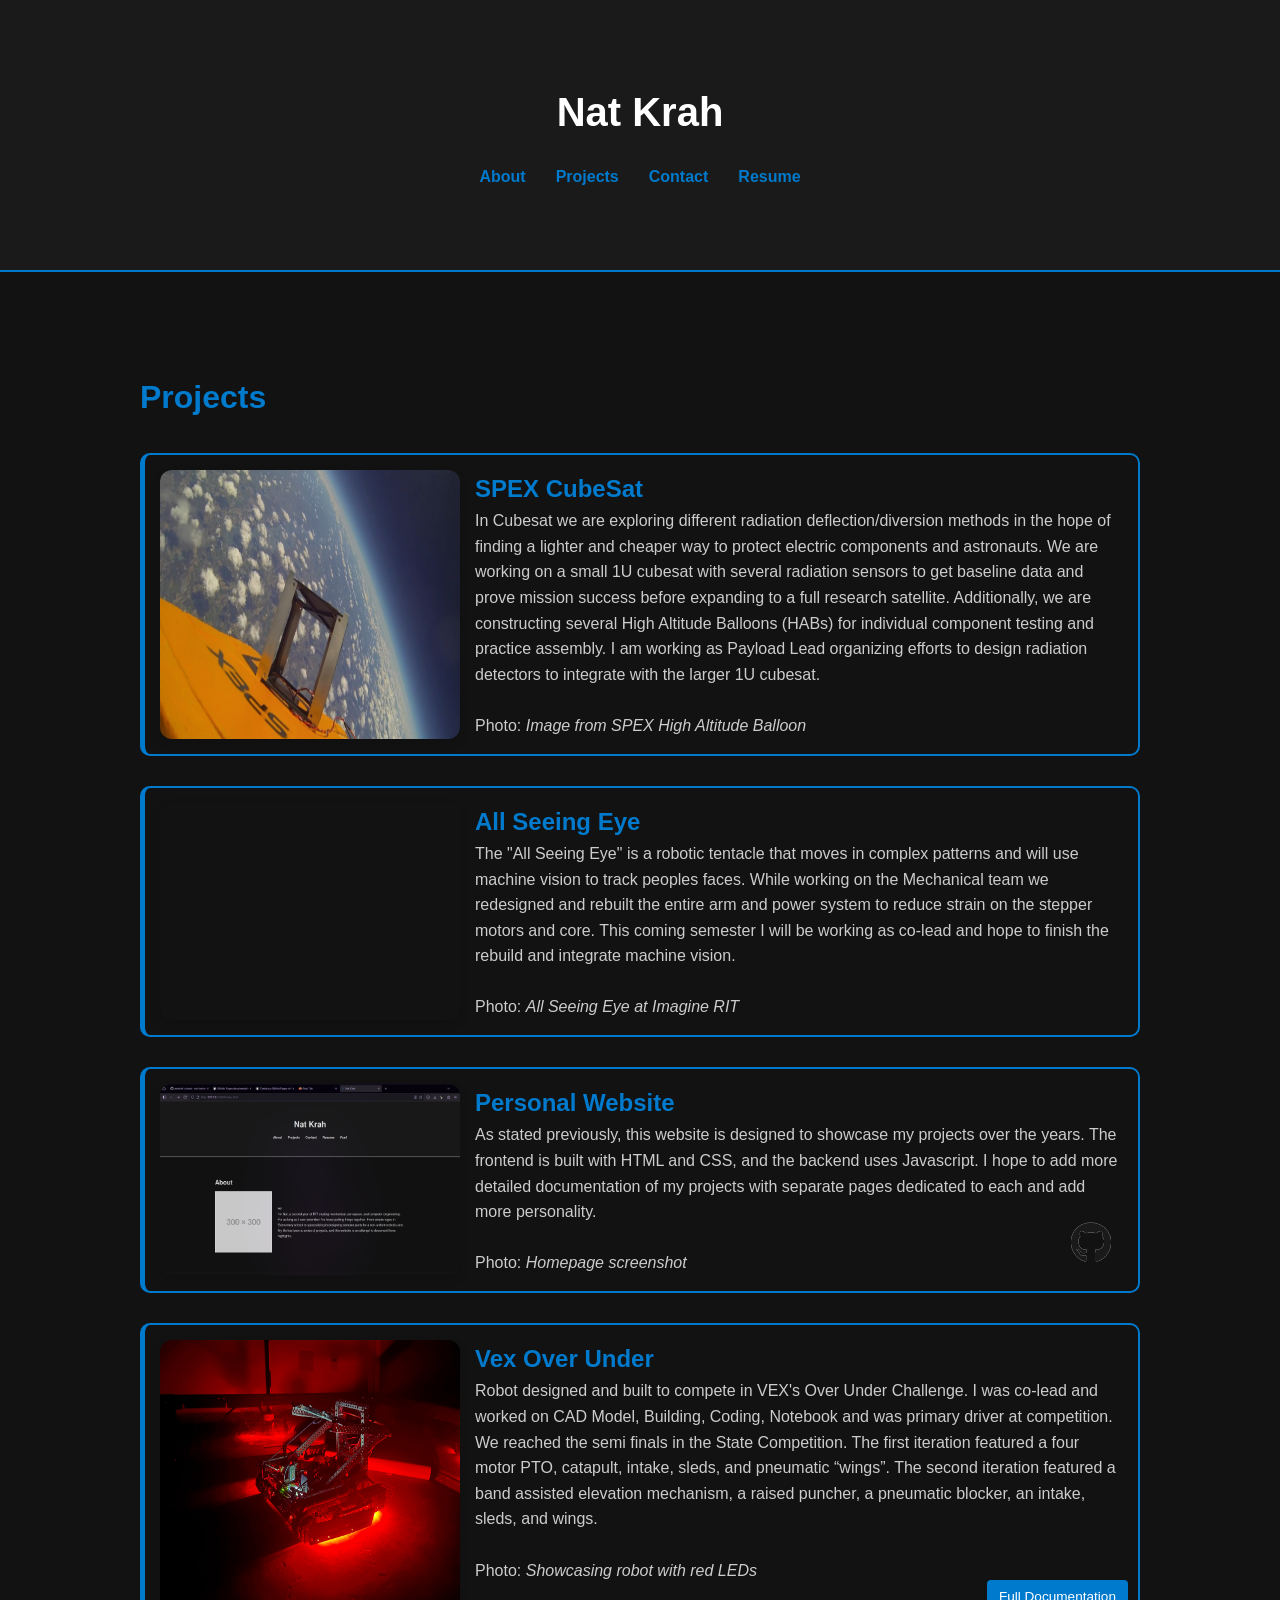
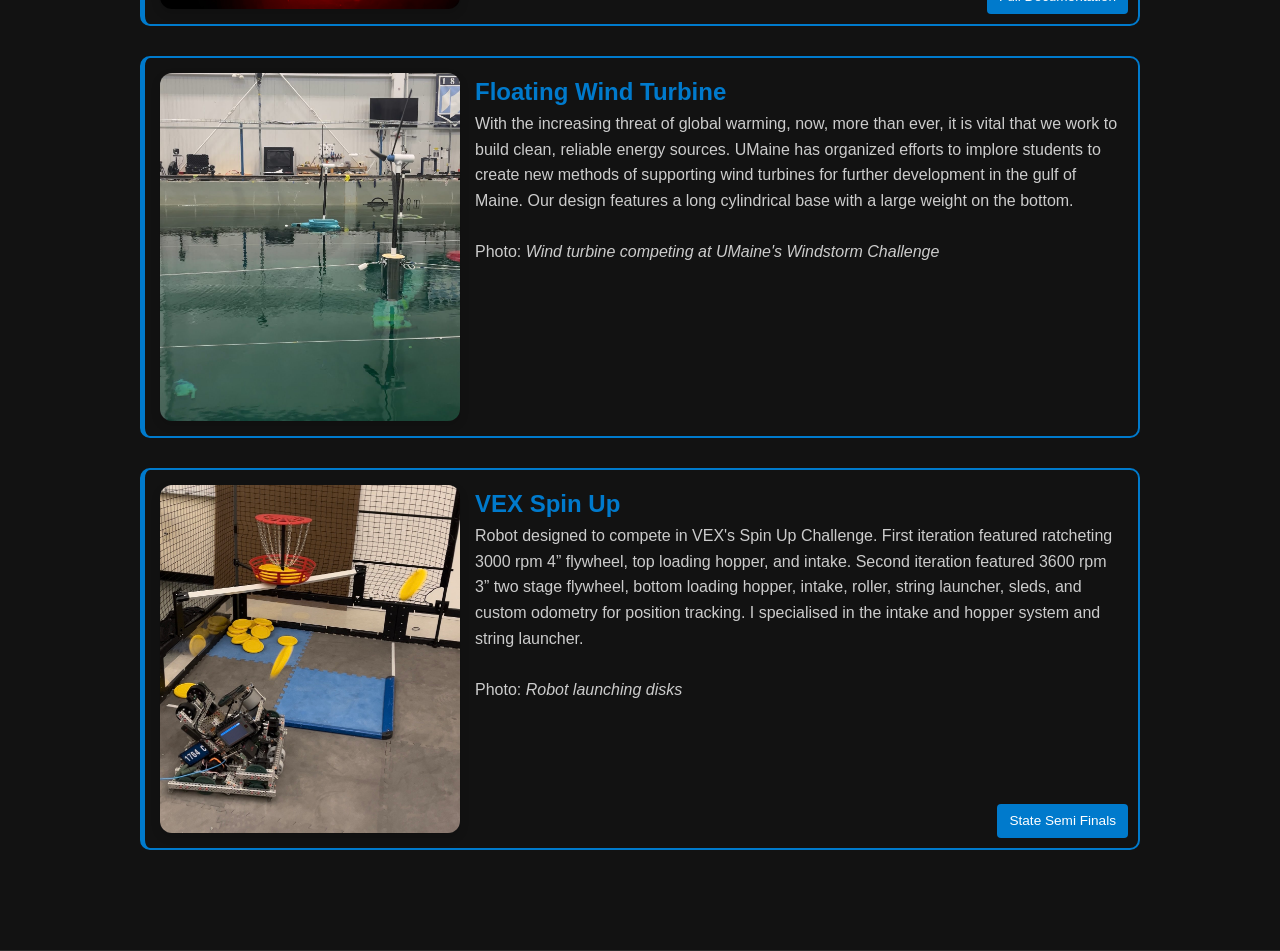
==== sub-pages/project-list.html @ 3a017de0 "Mini projects populated + more javascript + bug fix" ====
<!DOCTYPE html>
<html lang="en">
<head>
    <!-- Set font type and viewpoint-->
    <meta charset="UTF-8">
    <meta name="viewport" content="width=device-width, initial-scale=1.0">
    
    <!-- keywords used when searching for website-->
    <meta name="keywords" content="personal website">

    <!-- Description of website (when searched for on search engine)-->
    <meta name="description" content="Nat Krah personal website">

    <!--Author of code-->
    <meta name="--Author" content="Nat Krah">

    <!-- Title of the website-->
    <title>Nat Krah | Project List</title>

    <!--Add an cool icon-->
    <link rel="icon" href="../img/faveicon.png" type="image/x.icon">

    <!--Linking the css and js file-->
    <link rel="stylesheet" href="../styles/styles.css">
    <script defer src="../js/script.js"></script>

    <!--Load the current theme-->
    <script>
      (function() {
        const savedMode = localStorage.getItem('mode') || 'dark';
        const savedColor = localStorage.getItem('primaryColor') || '#007acc';
        document.documentElement.setAttribute('data-theme', savedMode);
        document.documentElement.style.setProperty('--primary-color', savedColor);
      })();
    </script>

</head>
<body>
  <!--Header with nav bar-->
  <header>
    <div class="container">
      <h1><a class="homeBtn" href="../index.html">Nat Krah</a></h1>
      <nav>
        <ul>
          <li><a href="../index.html#about">About</a></li>
          <li><a href="../index.html#projects">Projects</a></li>
          <li><a href="../index.html#contact">Contact</a></li>
          <li><a href="/assets/resume.pdf" target="_blank">Resume</a></li>
        </ul>
      </nav>
    </div>
  </header>



  <!--Project Section-->
  <section id="projects-list" class="section">
    <div class="container">
      <h2>Projects</h2>

      <!--Cubsat-->
      <div id="cubesat" class="item">
        <img src="../img/projects/cubesat/spex-hab-space.png" alt="" class="item-image enlargeable slideshow">
        <div class="item-content">
          <h3>SPEX CubeSat</h3>
          <p>
              In Cubesat we are exploring different radiation deflection/diversion methods in the hope of finding a lighter and cheaper way to protect electric components and astronauts. 
              We are working on a small 1U cubesat with several radiation sensors to get baseline data and prove mission success before expanding to a full research satellite. 
              Additionally, we are constructing several High Altitude Balloons (HABs) for individual component testing and practice assembly. 
              I am working as Payload Lead organizing efforts to design radiation detectors to integrate with the larger 1U cubesat. 
              <br><br>
              Photo: <i class="caption">Image from SPEX High Altitude Balloon</i>
            </p>
        </div>
      </div>

      <!--All Seeing Eye-->
      <div id="all-seeing-eye" class="item">
        <img src="https://placehold.co/600x400" alt="" class="item-image enlargeable slideshow">
        <div class="item-content">
          <h3>All Seeing Eye</h3>
          <p>
              The "All Seeing Eye" is a robotic tentacle that moves in complex patterns and will use machine vision to track peoples faces. 
              While working on the Mechanical team we redesigned and rebuilt the entire arm and power system to reduce strain on the stepper motors and core. 
              This coming semester I will be working as co-lead and hope to finish the rebuild and integrate machine vision.
              <br><br>
              Photo: <i class="caption">All Seeing Eye at Imagine RIT</i>
            </p>
        </div>
      </div>

      <!--Website-->
      <div id="website" class="item">
        <img src="../img/projects/website-images/homepage.png" alt="" class="item-image enlargeable slideshow">
        <div class="item-content">
          <h3>Personal Website</h3>
          <p>
              As stated previously, this website is designed to showcase my projects over the years. 
              The frontend is built with HTML and CSS, and the backend uses Javascript. 
              I hope to add more detailed documentation of my projects with separate pages dedicated to each and add more personality.
              <br><br>
              Photo: <i class="caption">Homepage screenshot</i>
            </p>
            <a href="https://github.com/nat-krah/website" class="light project-link" target="_blank"><img src="../img/light-github.png" alt="Github"  width="40"></a>
            <a href="https://github.com/nat-krah/website" class="dark project-link" target="_blank"><img src="../img/dark-github.png" alt="Github" width="40"></a>

        </div>
      </div>

      <!--VEX Over Under-->
      <div id="vex-over-under" class="item">
        <img src="../img/projects/vex-over-under/red-leds.jpg" alt="" class="item-image enlargeable slideshow">
        <div class="item-content">
          <h3>Vex Over Under</h3>
          <p>
              Robot designed and built to compete in VEX&#39;s Over Under Challenge. 
              I was co-lead and worked on CAD Model, Building, Coding, Notebook and was primary driver at competition. 
              We reached the semi finals in the State Competition. 
              The first iteration featured a four motor PTO, catapult, intake, sleds, and pneumatic “wings”. 
              The second iteration featured a band assisted elevation mechanism, a raised puncher, a pneumatic blocker, an intake, sleds, and wings. 
              <br><br>
              Photo: <i class="caption">Showcasing robot with red LEDs</i>
              <br> <br>
            </p>
            <a class="project-link-text" href="https://docs.google.com/presentation/d/1QLLU6wRsXruq7wP_DeBp-vIeSC1auTgN/edit?usp=sharing&ouid=118344373854695580405&rtpof=true&sd=true" target="_blank">Full Documentation</a>
        </div>
      </div>

      <!--Floating turbine-->
      <div id="floating-turbine" class="item">
        <img src="../img/projects/wind-turbine/windstorm.jpg" alt="" class="item-image enlargeable slideshow">
        <div class="item-content">
          <h3>Floating Wind Turbine</h3>
            <p>
              With the increasing threat of global warming, now, more than ever, it is vital that we work to build clean, reliable energy sources. 
              UMaine has organized efforts to implore students to create new methods of supporting wind turbines for further development in the gulf of Maine. 
              Our design features a long cylindrical base with a large weight on the bottom.
              <br><br>
              Photo: <i class="caption">Wind turbine competing at UMaine&#39;s Windstorm Challenge</i>
              <br>
            </p>
        </div>
      </div>

      <!--VEX Spin Up-->
      <div id="vex-spin-up" class="item">
        <img src="../img/projects/vex-spin-up/disk.jpeg" alt="" class="item-image enlargeable slideshow">
        <div class="item-content">
          <h3>VEX Spin Up</h3>
            <p>
              Robot designed to compete in VEX&#39;s Spin Up Challenge. First iteration featured ratcheting 3000 rpm 4” flywheel, top loading hopper, and intake. 
              Second iteration featured 3600 rpm 3” two stage flywheel, bottom loading hopper, intake, roller, string launcher, sleds, and custom odometry for position tracking. 
              I specialised in the intake and hopper system and string launcher. 
              <br>
              <br>
              Photo: <i class="caption">Robot launching disks</i>
              <br><br>
            </p>
            <a href="https://youtu.be/c4fuzXSkvr8?t=29171" class="project-link-text" target="_blank">State Semi Finals</a>
        </div>
      </div>
    </div>
  </section>

  <!--Background for when images are enlarged-->
  <div id="imageOverlay">
    <img id="overlayImage" src="" alt="Enlarged view">
  </div>
    
</body>
</html>
---- styles/styles.css ----
/* CSS Reset */
* {
  margin: 0;
  padding: 0;
  box-sizing: border-box;
}

/* Base colors with CSS variables for easy theming*/
:root {
  --primary-color: #007acc;
  --background-color: #121212;
  --text-color: #ffffff;
  --sub-text-coolor: #cccccc;
  --section-border-color: #2a2a2a;
  --header-bg: #1a1a1a;
  --footer-color: #888888;
}

[data-theme="light"] {
  --primary-color: #007acc;
  --background-color: #f9f9f9;
  --text-color: #121212;
  --sub-text-coolor: #121212;
  --section-border-color: #dcdcdc;
  --header-bg: #e0e0e0;
  --footer-color: #555555;
}


/********************************************************************************\
*                                                                                *
*                          Applied to multiple section                           *
*                                                                                *
\********************************************************************************/

body {
  font-family: 'Segoe UI', sans-serif;
  background-color: var(--background-color);
  color: var(--text-color);
  line-height: 1.6;
}

.section {
  padding: 60px 0;
  border-bottom: 1px solid var(--section-border-color);
  opacity: 0;
  transform: translateY(20px);
  animation: fadeUp 0.8s ease-out forwards;
}

.section:nth-child(2) { animation-delay: 0.2s; }
.section:nth-child(3) { animation-delay: 0.4s; }
.section:nth-child(4) { animation-delay: 0.6s; }

@keyframes fadeUp {
  to {
    opacity: 1;
    transform: translateY(0);
  }
}

h2 {
  color: var(--primary-color);
  margin-bottom: 20px;
  font-size: 2em;
}

a{
  color: var(--sub-text-coolor);
  text-decoration: none;
}

.nowrap{
  white-space: nowrap;
}

/********************************************************************************\
*                                                                                *
*                               Header section                                   *
*                                                                                *
\********************************************************************************/

/* Header section */
.container {
  width: 90%;
  max-width: 1000px;
  margin: 0 auto;
  padding: 40px 0;
}

header {
  background-color: var(--header-bg);
  padding: 40px 0;
  text-align: center;
  border-bottom: 2px solid var(--primary-color);
}

header h1 {
  font-size: 2.5em;
  margin-bottom: 10px;
  color: var(--text-color);
}

/*Nav Bar*/
nav ul {
  list-style: none;
  display: flex;
  justify-content: center;
  margin-top: 20px;
}

nav ul li {
  margin: 0 15px;
  font-size: .75rem;
}

nav ul li a {
  color: var(--primary-color);
  text-decoration: none;
  font-weight: bold;
  position: relative;
}

nav ul li a:hover {
  color: var(--text-color);
}

nav ul li a::after {
  content: "";
  position: absolute;
  left: 0;
  bottom: -4px;
  width: 0;
  height: 2px;
  background: var(--primary-color);
  transition: width 0.3s ease;
}

nav ul li a:hover::after {
  width: 100%;
}

#toggleFun {
  cursor: pointer;
}

/********************************************************************************\
*                                                                                *
*                                About Section                                   *
*                                                                                *
\********************************************************************************/


.about-content {
  display: flex;
  align-items: center;
  gap: 30px;
  flex-wrap: wrap;
}

#about-image {
  border: 2px solid var(--primary-color);
  flex: 1 1 250px;
  max-width: 300px;
  min-width: 200px;
}

.about-text {
  flex: 2 1 300px; 
  font-size: 1.05em;
  line-height: 1.6;
}


/********************************************************************************\
*                                                                                *
*                               Project Section                                  *
*                                                                                *
\********************************************************************************/

/* Horizontal scroll wrapper */
.projects-scroll {
  display: flex;
  overflow-x: auto;
  gap: 20px;
  padding-bottom: 20px;
  scroll-snap-type: x mandatory;
}

.projects-scroll::-webkit-scrollbar {
  height: 8px;
}

.projects-scroll::-webkit-scrollbar-thumb {
  background-color: var(--primary-color);
  border-radius: 4px;
}

/* Project cards */
.project {
  flex: 0 0 300px;
  background-color: var(--background-color);
  border: 1px solid var(--primary-color);
  border-radius: 8px;
  display: flex;
  flex-direction: column;
  scroll-snap-align: start;
  padding: 15px;
  position: relative;
  transition: transform 0.3s ease, box-shadow 0.3s ease;
}

.project-image{
  width: 100%;
  border-radius: 4px;
  transition: opacity 0.4s ease;
}
.project:hover .project-image {
  transform: scale(1.05);
}
.project h3 {
  margin-top: 10px;
  color: var(--text-color);
}
.project p {
  color: var(--sub-text-coolor);
  font-size: 0.9em;
  margin-bottom: 0px;
}
.project h3 a {
  color: var(--text-color);
  text-decoration: none;
}
.project h3 a:hover {
  text-decoration: underline;
  color: var(--primary-color);
}

.has-link p{
  margin-bottom: 50px;
}

.project-link {
  position: absolute;
  bottom: 15px;
  right: 15px;
  padding: 6px 12px;
  font-size: 0.85em;
  transition: background-color 0.3s;
}

.project-link-text{
  position: absolute;
  bottom: 15px;
  right: 15px;
  padding: 6px 12px;
  background-color: var(--primary-color);
  color: var(--text-color);
  text-decoration: none;
  font-size: .85rem;
  border-radius: 4px;
}

/* Buttons outside of project section */
.secondary-button {
  display: inline-block;
  padding: 0.5rem 1rem;
  background: none;
  border: 2px solid var(--primary-color);
  color: var(--primary-color);
  filter: brightness(90%);
  text-decoration: none;
  border-radius: 4px;

  position: relative;
  overflow: hidden;
}

.project-btn:hover, .secondary-button:hover {
  filter: brightness(75%);
}

.secondary-button::after {
  content: "";
  position: absolute;
  left: 50%;
  top: 50%;
  width: 0;
  height: 0;
  background: rgba(255, 255, 255, 0.2);
  border-radius: 50%;
  transform: translate(-50%, -50%);
  transition: width 0.4s ease, height 0.4s ease;
}

.secondary-button:hover::after {
  width: 300%;
  height: 300%;
}

/*Might or might not need, I forgor, should check later*/
.project-links{
  margin-top: 10px;
  display: flex;
  justify-content: space-between;
}

.projects-scroll {
  display: flex;
  overflow-x: auto;
  overflow-y: visible; /* allow hover effects to show outside */
  gap: 20px;
  padding-bottom: 20px;
  scroll-snap-type: x mandatory;
}

.slideshow {
  opacity: 1;
  transition: opacity 0.6s ease-in-out; /* fade speed */
}
.slideshow.fade-out {
  opacity: 0;
}


/********************************************************************************\
*                                                                                *
*                               Listing info                                     *
*                                                                                *
\********************************************************************************/

.item-list-post{
  display: flex;
}

.item {
  display: flex;
  flex-wrap: wrap;
  gap: 15px;
  padding:15px;

  margin-top: 30px;

  border: 2px solid var(--primary-color);
  border-left: 5px solid var(--primary-color);
  border-radius: 10px;

  position: relative;
}

.item-image {
  flex: 1 1 250px;
  max-width: 300px;
  border-radius: 12px;
  box-shadow: 0 4px 10px rgba(0,0,0,0.15);
}

.item-content {
  flex: 2 1 400px;
}

.item-content h3 {
  margin-top: 0;
  font-size: 1.5em;
  color: var(--primary-color);
}

.item-content p {
  line-height: 1.6;
  color: var(--sub-text-coolor);
}

.item-content .project-link-text{
  position: absolute;
  right: 10px;
  bottom: 10px;
}

@media (max-width: 768px) {
  #projects-list h2{
    text-align: center;
  }

  .container{
    width: 100%;
  }

  .item {
    flex-direction: column;
    align-items: center;
    text-align: center;

    position: initial;

    border: none; /*Reset boarder*/
    border-radius: 0;
    border-bottom: 1px solid var(--primary-color)    
  }

  /*Remove border on last item*/
  .item:last-child{
    border: none; 
  }

  .item-image {
    max-width: 100%;

  }

  .item-content{
    position: initial;
    justify-content: center;
    align-items: center;
    gap:20px;
  }

  .item-content .project-link-text{
    position: inherit;

  }
}


/********************************************************************************\
*                                                                                *
*                               Contact section                                  *
*                                                                                *
\********************************************************************************/

.social-links {
  margin-top: 40px;
  font-size: 1.1em;
  display: flex;
  align-items: center;
  justify-content: space-evenly;  
}

.social-links a {
  color: var(--primary-color);
  text-decoration: none;
  margin: 0 10px;
}

a.light:hover {
  filter: brightness(75%);
}

a.dark:hover {
  filter: brightness(5);
}

/*Hidden right now because I don't think I need it and it kinda clutters stuff up*/
footer {
  background-color: var(--header-bg);
  text-align: center;
  margin: 0;
  padding: 10px;
  color: var(--footer-color);
  font-size: 0.9em;
  display: none;
}

/********************************************************************************\
*                                                                                *
*                                Expand images                                   *
*                                                                                *
\********************************************************************************/

#imageOverlay {
  display: none; /* hidden by default */
  position: fixed;
  top: 0;
  left: 0;
  width: 100vw;
  height: 100vh;
  background: rgba(0, 0, 0, 0.85);
  display: flex;
  align-items: center;
  justify-content: center;
  z-index: 9999;
}

#imageOverlay img {
  max-width: 90%;
  max-height: 90%;
  border-radius: 10px;
  box-shadow: 0 0 20px rgba(0,0,0,0.8);
  cursor: zoom-out;
}



/********************************************************************************\
*                                                                                *
*                                 Fun! Popups                                    *
*                                                                                *
\********************************************************************************/

#snake-link {
  position: fixed;
  bottom: 1.5rem;
  right: -50px; /* start off screen */
  font-size: 1.5rem;
  animation: snakeWalk 12s linear infinite;
  width: 4rem;
  height:0px;
  z-index: 100;
}

#snake-hint{
  position: fixed;
  right: -75px;
  bottom: 2rem;
  font-size: medium;
  animation: snakeHint 12s linear infinite;
}

@keyframes snakeWalk {
  0% { right: -50px; transform: scaleX(1); }
  49% { right: calc(100% + 50px); transform: scaleX(1); }
  50% { right: calc(100% + 50px); transform: scaleX(-1); } /* flip direction */
  99% { right: -50px; transform: scaleX(-1); }
  100% { right: -50px; transform: scaleX(1); }
}


/********************************************************************************\
*                                                                                *
*                               Color Selector                                   *
*                                                                                *
\********************************************************************************/

.color-wrapper {
  position: sticky;
  display: flex;
  justify-content: flex-end;
  top: 10px;
  height: 0px;
  z-index: 100;
}

#colorBtn {
  background: none;
  border: none;
  color: var(--primary-color);
  cursor: pointer;
  color: rgba(255, 255, 255, 0);
}

#colorBtn:hover,
#colorBtn:focus {
  outline: none;
}

#color-selector-img{
  position: sticky;
  top: 10px;
  width: 50px;
  margin: 1rem;
  z-index: -1;
}

#colorBtn img {
  animation: dropIn 1s ease-out;
}

@keyframes dropIn {
  0% { transform: translateY(-100px); opacity: 0; }
  60% { transform: translateY(15px); opacity: 1; }
  80% { transform: translateY(-5px); }
  100% { transform: translateY(0); }
}

.color-dropdown {
  position: absolute;
  right: 0;
  top: 3.5rem;
  background: var(--header-bg);
  border: 1px solid var(--primary-color);
  border-radius: 6px;
  padding: 15px;
  width: 220px;
  box-shadow: 0 2px 8px rgba(0,0,0,0.7);
  z-index: 1000;
  font-size: 0.9rem;
  color: var(--sub-text-coolor);

  opacity: 0;
  transform: scale(0.95);
  transition: opacity 0.25s ease, transform 0.25s ease;
}

.color-dropdown[hidden] {
  display: block;
  opacity: 0;
  pointer-events: none;
}
#colorBtn[aria-expanded="true"] + .color-dropdown {
  opacity: 1;
  transform: scale(1);
}

/*Preset colors*/
.color-section {
  margin-bottom: 15px;
}

.preset-colors {
  display: flex;
  gap: 10px;
}

.color-preset {
  width: 26px;
  height: 26px;
  border-radius: 50%;
  border: 2px solid transparent;
  cursor: pointer;
  transition: border-color 0.3s;
}

.color-preset:hover,
.color-preset:focus {
  filter: brightness(75%);
  outline: none;
}

/*Input colors*/
input[type="color"] {
  width: 100%;
  height: 30px;
  border: none;
  cursor: pointer;
  background: none;
  padding: 0;
}

/*Toggle light and dark mode*/
.toggle-section {
  display: flex;
  align-items: center;
  justify-content: flex-start;
  
  gap: 15px;
}

/* Code for toggle switch*/
.switch {
  position: relative;
  display: inline-block;
  width: 2.5rem;
  height: 1.5rem;
}

/* Hide default HTML checkbox */
.switch input {
  opacity: 0;
  width: 0;
  height: 0;
}

/* The slider */
.slider {
  position: absolute;
  cursor: pointer;
  top: 0;
  left: 0;
  right: 0;
  bottom: 0;
  background-color: #ccc;
  -webkit-transition: .4s;
  transition: .4s;
}

.slider:before {
  position: absolute;
  content: "";
  height: calc(1.5rem - 4px);
  width: calc(1.5rem - 4px);
  left: 4px;
  bottom: 2px;
  background-color: white;
  -webkit-transition: .4s;
  transition: .4s;
}

input:checked + .slider {
  background-color: var(--primary-color);
}

input:focus + .slider {
  box-shadow: 0 0 1px var(--primary-color);
}

input:checked + .slider:before {
  -webkit-transform: translateX(calc(1.25rem - 8px));
  -ms-transform: translateX(calc(1.25rem - 8px));
  transform: translateX(calc(1.25rem - 8px));
}

/* Rounded sliders */
.slider.round {
  border-radius: calc(1.5rem + 4px);
}

.slider.round:before {
  border-radius: 50%;
} 

/********************************************************************************\
*                                                                                *
*                               Different pages                                  *
*                                                                                *
\********************************************************************************/

/*Home button*/
.homeBtn{
  color: var(--text-color);
  text-decoration: none;
  font-weight: bold;  
}

.homeBtn:hover{
  color: var(--primary-color);
}

/*snake.html*/
.snake-section{
    display: flex;
    justify-content: center;
    align-items: center;
    flex-direction: column;
    text-align: center;
    margin: 0 auto;
    height: 100vh;
}

#snakeGame {
    background-color: #111;
    border: 2px solid var(--primary-color);
    display: block;
    margin: 1rem auto;
    max-width: calc(100vw - 4px);
}

/*Shrink nav bar when screen is small*/
@media screen and (min-width: 450px){
 nav ul li{
  font-size: 1rem;
 }
}

/*For JS Testing*/


.fun-item{
  display: none;
}

#imageOverlay{
  display: none;
}
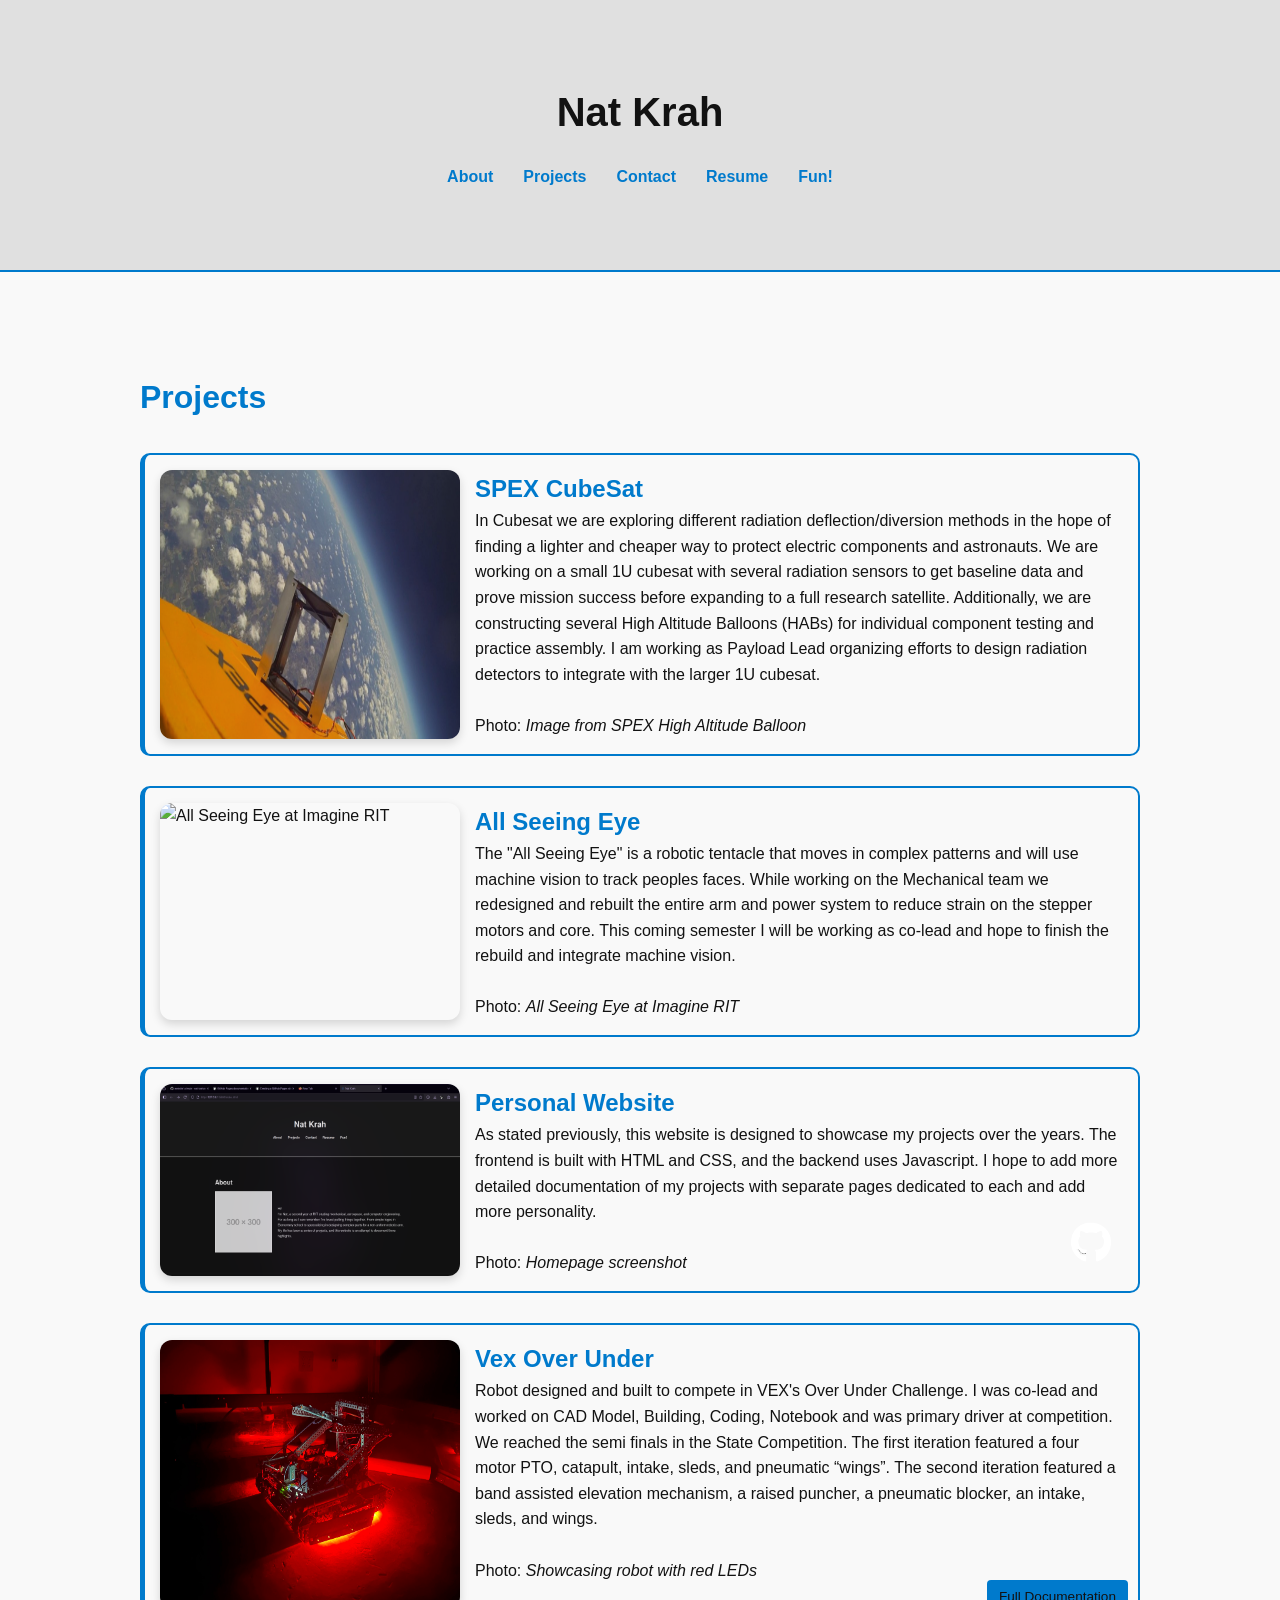
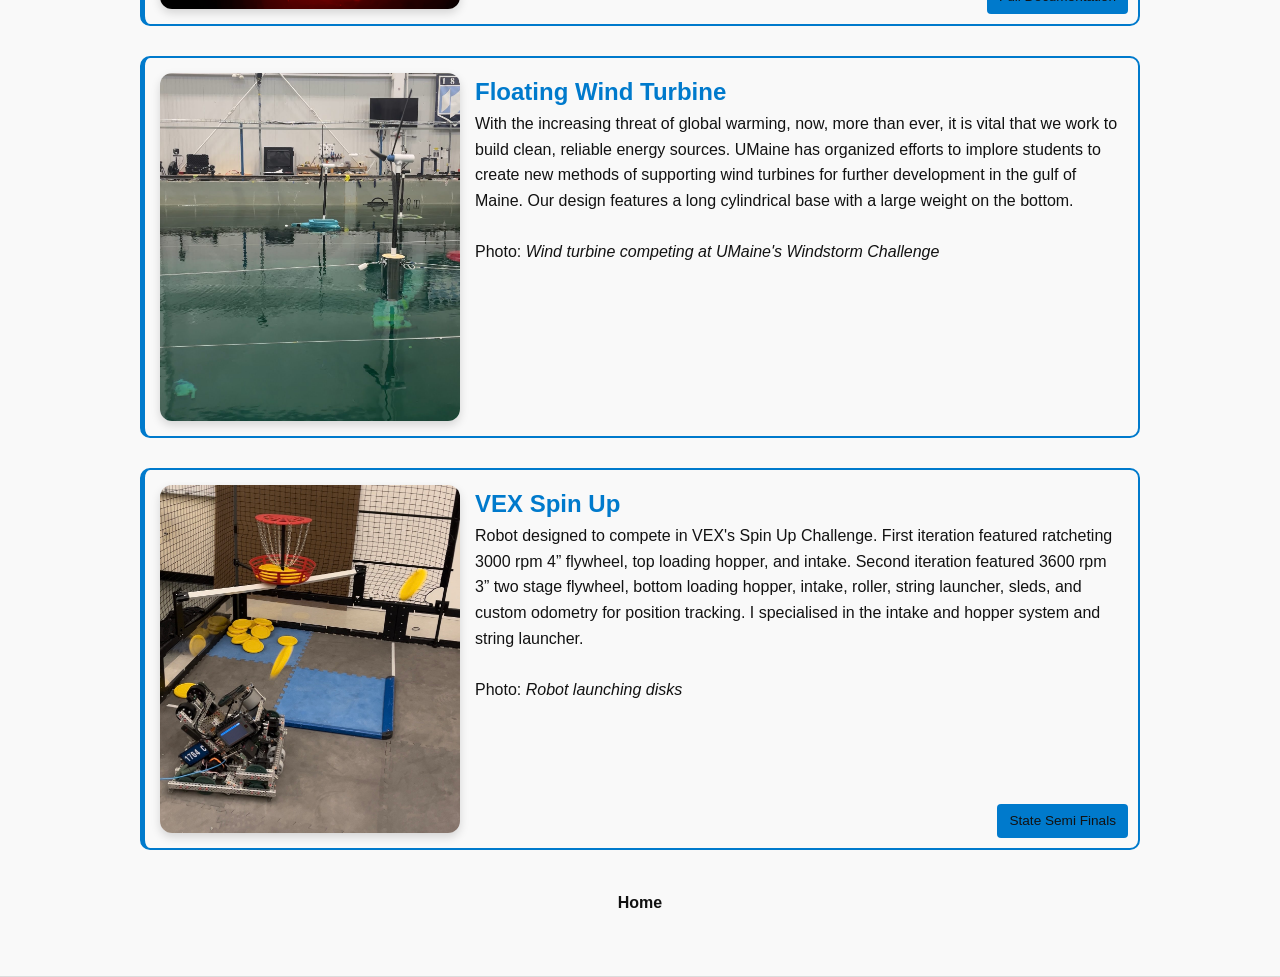
==== commit 1e385943: "Bunch of bug fixes and general cleanup" ====
--- a/sub-pages/project-list.html
+++ b/sub-pages/project-list.html
@@ -24,21 +24,49 @@
     <link rel="stylesheet" href="../styles/styles.css">
     <script defer src="../js/script.js"></script>
 
-    <!--Load the current theme-->
-    <script>
-      (function() {
-        const savedMode = localStorage.getItem('mode') || 'dark';
-        const savedColor = localStorage.getItem('primaryColor') || '#007acc';
-        document.documentElement.setAttribute('data-theme', savedMode);
-        document.documentElement.style.setProperty('--primary-color', savedColor);
-      })();
-    </script>
-
+   
 </head>
 <body>
+  <!-- Color selector Dropdown -->
+  <div class="color-wrapper fun-item">
+    <button id="colorBtn" aria-haspopup="true" aria-expanded="false" aria-label="Color">
+      lol
+      <img id="color-selector-img" src="/img/color-wheel.png" alt="Color Wheel">
+    </button>
+    <div id="colorDropdown" class="color-dropdown" aria-label="Color menu" hidden>
+      <div class="color-section toggle-section">
+        <p>Dark Mode: </p>
+        <label class="switch" for="lightModeToggle">
+          <input type="checkbox" id="lightModeToggle" checked>
+          <span class="slider round"></span>
+        </label> 
+      </div>
+
+      <div class="color-section">
+        <p>Preset Colors:</p>
+        <div class="preset-colors">
+          <button class="color-preset" data-color="#007acc" style="background:#007acc" aria-label="Blue"></button>
+          <button class="color-preset" data-color="#ff6600" style="background:#ff6600" aria-label="Orange"></button>
+          <button class="color-preset" data-color="#00cc66" style="background:#00cc66" aria-label="Green"></button>
+          <button class="color-preset" data-color="#cc33ff" style="background:#cc33ff" aria-label="Purple"></button>
+          <button class="color-preset" data-color="#cd0c0c" style="background:#cd0c0c" aria-label="Red"></button>
+        </div>
+      </div>
+
+      <div class="color-section">
+        <label for="customColorPicker">Custom Color:</label>
+        <input type="color" id="customColorPicker">
+      </div>
+    </div>
+  </div>
+
+  <!--Link to snake game-->
+  <a id="snake-link" class="fun-item" href="sub-pages/snake.html">&#128013;</a>
+  <p id="snake-hint" class="fun-item"></p>
+
   <!--Header with nav bar-->
   <header>
-    <div class="container">
+    <div class="container container-list">
       <h1><a class="homeBtn" href="../index.html">Nat Krah</a></h1>
       <nav>
         <ul>
@@ -46,6 +74,7 @@
           <li><a href="../index.html#projects">Projects</a></li>
           <li><a href="../index.html#contact">Contact</a></li>
           <li><a href="/assets/resume.pdf" target="_blank">Resume</a></li>
+          <li><a href="#" id="toggleFun">Fun!</a></li>
         </ul>
       </nav>
     </div>
@@ -55,12 +84,12 @@
 
   <!--Project Section-->
   <section id="projects-list" class="section">
-    <div class="container">
+    <div class="container container-list">
       <h2>Projects</h2>
 
       <!--Cubsat-->
       <div id="cubesat" class="item">
-        <img src="../img/projects/cubesat/spex-hab-space.png" alt="" class="item-image enlargeable slideshow">
+        <img src="../img/projects/cubesat/spex-hab-space.png" alt="Image from SPEX High Altitude Balloon" class="item-image enlargeable slideshow">
         <div class="item-content">
           <h3>SPEX CubeSat</h3>
           <p>
@@ -76,7 +105,7 @@
 
       <!--All Seeing Eye-->
       <div id="all-seeing-eye" class="item">
-        <img src="https://placehold.co/600x400" alt="" class="item-image enlargeable slideshow">
+        <img src="https://placehold.co/600x400" alt="All Seeing Eye at Imagine RIT" class="item-image enlargeable slideshow">
         <div class="item-content">
           <h3>All Seeing Eye</h3>
           <p>
@@ -91,7 +120,7 @@
 
       <!--Website-->
       <div id="website" class="item">
-        <img src="../img/projects/website-images/homepage.png" alt="" class="item-image enlargeable slideshow">
+        <img src="../img/projects/website-images/homepage.png" alt="Homepage screenshot" class="item-image enlargeable slideshow">
         <div class="item-content">
           <h3>Personal Website</h3>
           <p>
@@ -109,7 +138,7 @@
 
       <!--VEX Over Under-->
       <div id="vex-over-under" class="item">
-        <img src="../img/projects/vex-over-under/red-leds.jpg" alt="" class="item-image enlargeable slideshow">
+        <img src="../img/projects/vex-over-under/red-leds.jpg" alt="Showcasing robot with red LEDs" class="item-image enlargeable slideshow">
         <div class="item-content">
           <h3>Vex Over Under</h3>
           <p>
@@ -128,7 +157,7 @@
 
       <!--Floating turbine-->
       <div id="floating-turbine" class="item">
-        <img src="../img/projects/wind-turbine/windstorm.jpg" alt="" class="item-image enlargeable slideshow">
+        <img src="../img/projects/wind-turbine/windstorm.jpg" alt="Wind turbine competing at UMaine's Windstorm Challenge" class="item-image enlargeable slideshow">
         <div class="item-content">
           <h3>Floating Wind Turbine</h3>
             <p>
@@ -144,7 +173,7 @@
 
       <!--VEX Spin Up-->
       <div id="vex-spin-up" class="item">
-        <img src="../img/projects/vex-spin-up/disk.jpeg" alt="" class="item-image enlargeable slideshow">
+        <img src="../img/projects/vex-spin-up/disk.jpeg" alt="Robot launching disks" class="item-image enlargeable slideshow">
         <div class="item-content">
           <h3>VEX Spin Up</h3>
             <p>
@@ -160,6 +189,7 @@
         </div>
       </div>
     </div>
+    <p><a href="../index.html" class="homeBtn home-list">Home</a></p>
   </section>
 
   <!--Background for when images are enlarged-->
--- a/styles/styles.css
+++ b/styles/styles.css
@@ -7,6 +7,16 @@
 
 /* Base colors with CSS variables for easy theming*/
 :root {
+  --primary-color: #007acc;
+  --background-color: #f9f9f9;
+  --text-color: #121212;
+  --sub-text-coolor: #121212;
+  --section-border-color: #dcdcdc;
+  --header-bg: #e0e0e0;
+  --footer-color: #555555;
+}
+
+[data-theme="dark"] {
   --primary-color: #007acc;
   --background-color: #121212;
   --text-color: #ffffff;
@@ -14,16 +24,6 @@
   --section-border-color: #2a2a2a;
   --header-bg: #1a1a1a;
   --footer-color: #888888;
-}
-
-[data-theme="light"] {
-  --primary-color: #007acc;
-  --background-color: #f9f9f9;
-  --text-color: #121212;
-  --sub-text-coolor: #121212;
-  --section-border-color: #dcdcdc;
-  --header-bg: #e0e0e0;
-  --footer-color: #555555;
 }
 
 
@@ -374,50 +374,6 @@
   position: absolute;
   right: 10px;
   bottom: 10px;
-}
-
-@media (max-width: 768px) {
-  #projects-list h2{
-    text-align: center;
-  }
-
-  .container{
-    width: 100%;
-  }
-
-  .item {
-    flex-direction: column;
-    align-items: center;
-    text-align: center;
-
-    position: initial;
-
-    border: none; /*Reset boarder*/
-    border-radius: 0;
-    border-bottom: 1px solid var(--primary-color)    
-  }
-
-  /*Remove border on last item*/
-  .item:last-child{
-    border: none; 
-  }
-
-  .item-image {
-    max-width: 100%;
-
-  }
-
-  .item-content{
-    position: initial;
-    justify-content: center;
-    align-items: center;
-    gap:20px;
-  }
-
-  .item-content .project-link-text{
-    position: inherit;
-
-  }
 }
 
 
@@ -717,12 +673,14 @@
 .homeBtn{
   color: var(--text-color);
   text-decoration: none;
-  font-weight: bold;  
-}
-
-.homeBtn:hover{
-  color: var(--primary-color);
-}
+  font-weight: bold;
+}
+
+.home-list{
+  display: block;
+  text-align: center;
+}
+
 
 /*snake.html*/
 .snake-section{
@@ -743,21 +701,60 @@
     max-width: calc(100vw - 4px);
 }
 
+@media (max-width: 768px) {
+  #projects-list h2{
+    text-align: center;
+  }
+
+  .container-list{
+    width: 100%;
+  }
+
+  h2{
+    text-align: center;
+  }
+
+  .about-content{
+    justify-content: center;
+    text-align: center;
+  }
+
+  .item {
+    flex-direction: column;
+    align-items: center;
+    text-align: center;
+
+    border: none; /*Reset boarder*/
+    border-radius: 0;
+    border-bottom: 1px solid var(--primary-color)    
+  }
+
+  /*Remove border on last item*/
+  .item:last-child{
+    border: none; 
+  }
+
+  .item-image {
+    max-width: 100%;
+
+  }
+
+  .item-content{
+    position: initial;
+    justify-content: center;
+    align-items: center;
+    gap:20px;
+  }
+
+  .item-content .project-link-text{
+    position: inherit;
+
+  }
+}
+
 /*Shrink nav bar when screen is small*/
 @media screen and (min-width: 450px){
  nav ul li{
   font-size: 1rem;
  }
-}
-
-/*For JS Testing*/
-
-
-.fun-item{
-  display: none;
-}
-
-#imageOverlay{
-  display: none;
-}
-
+}
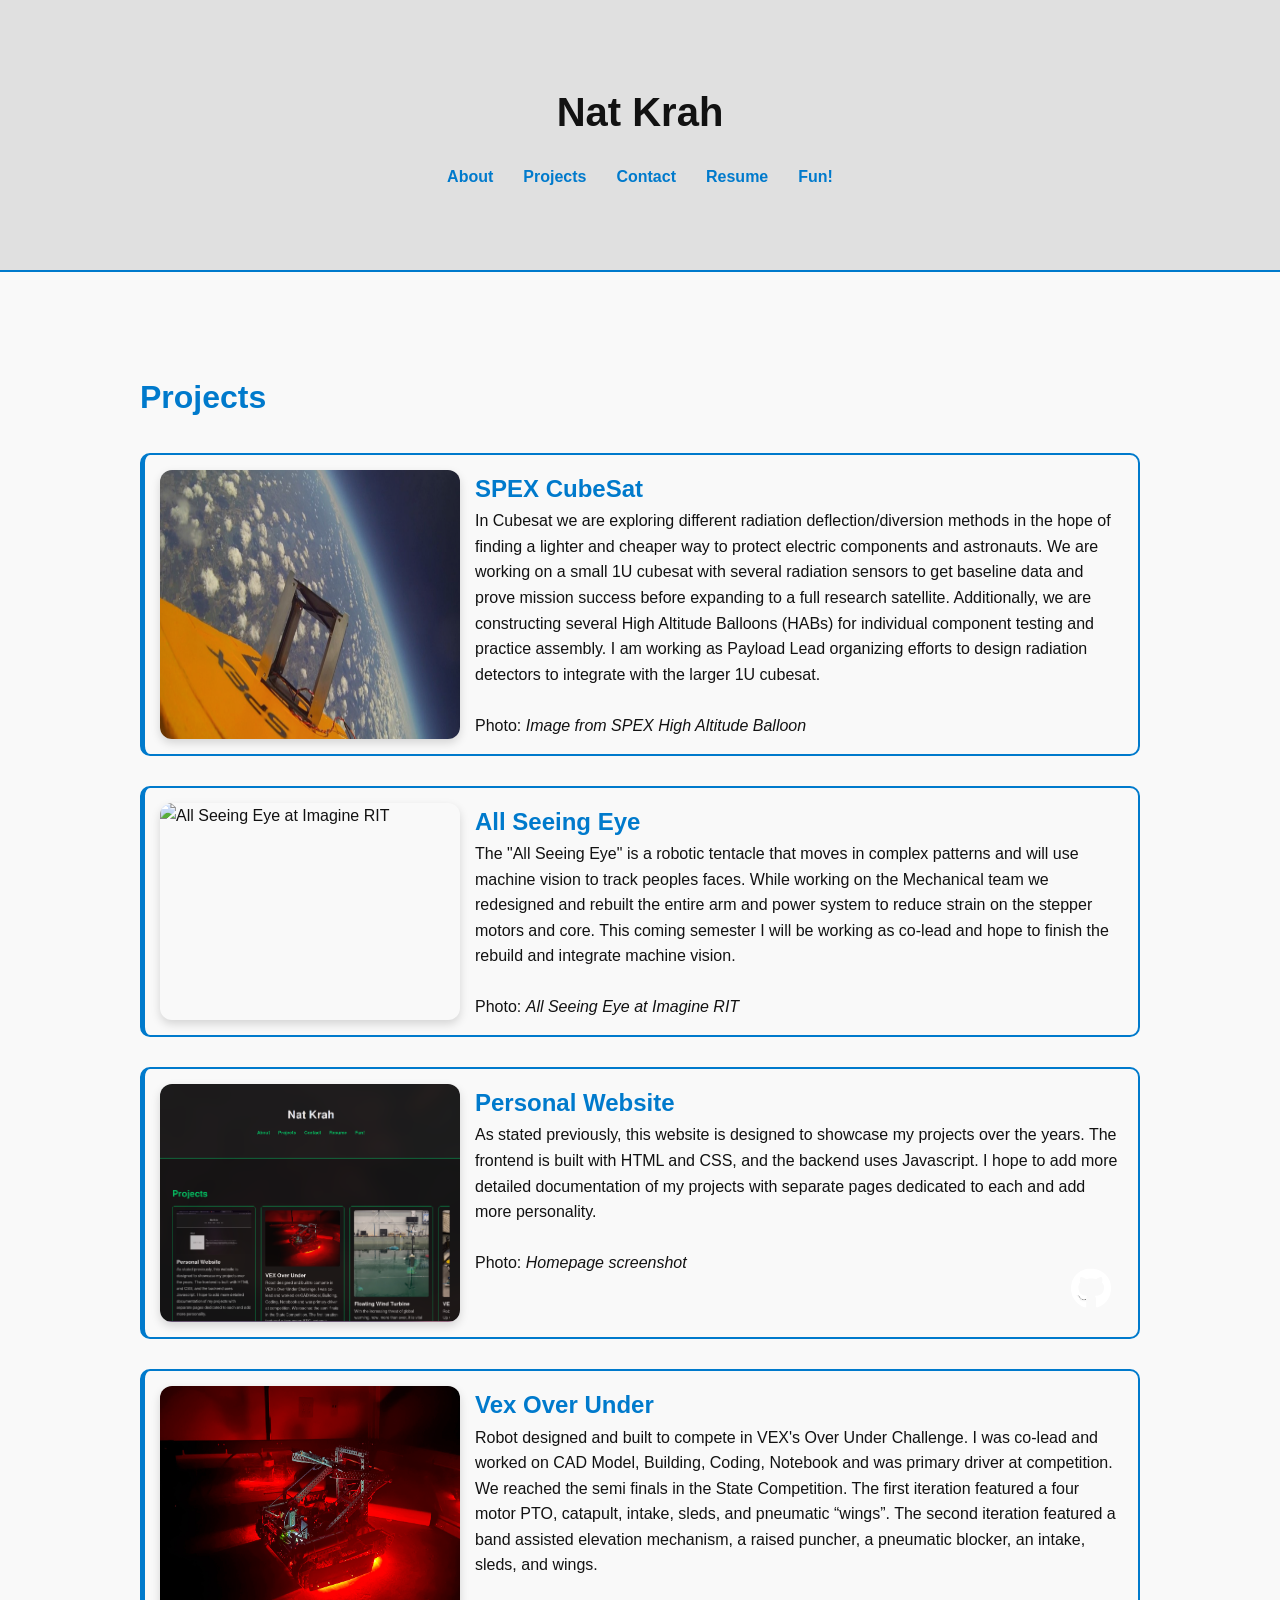
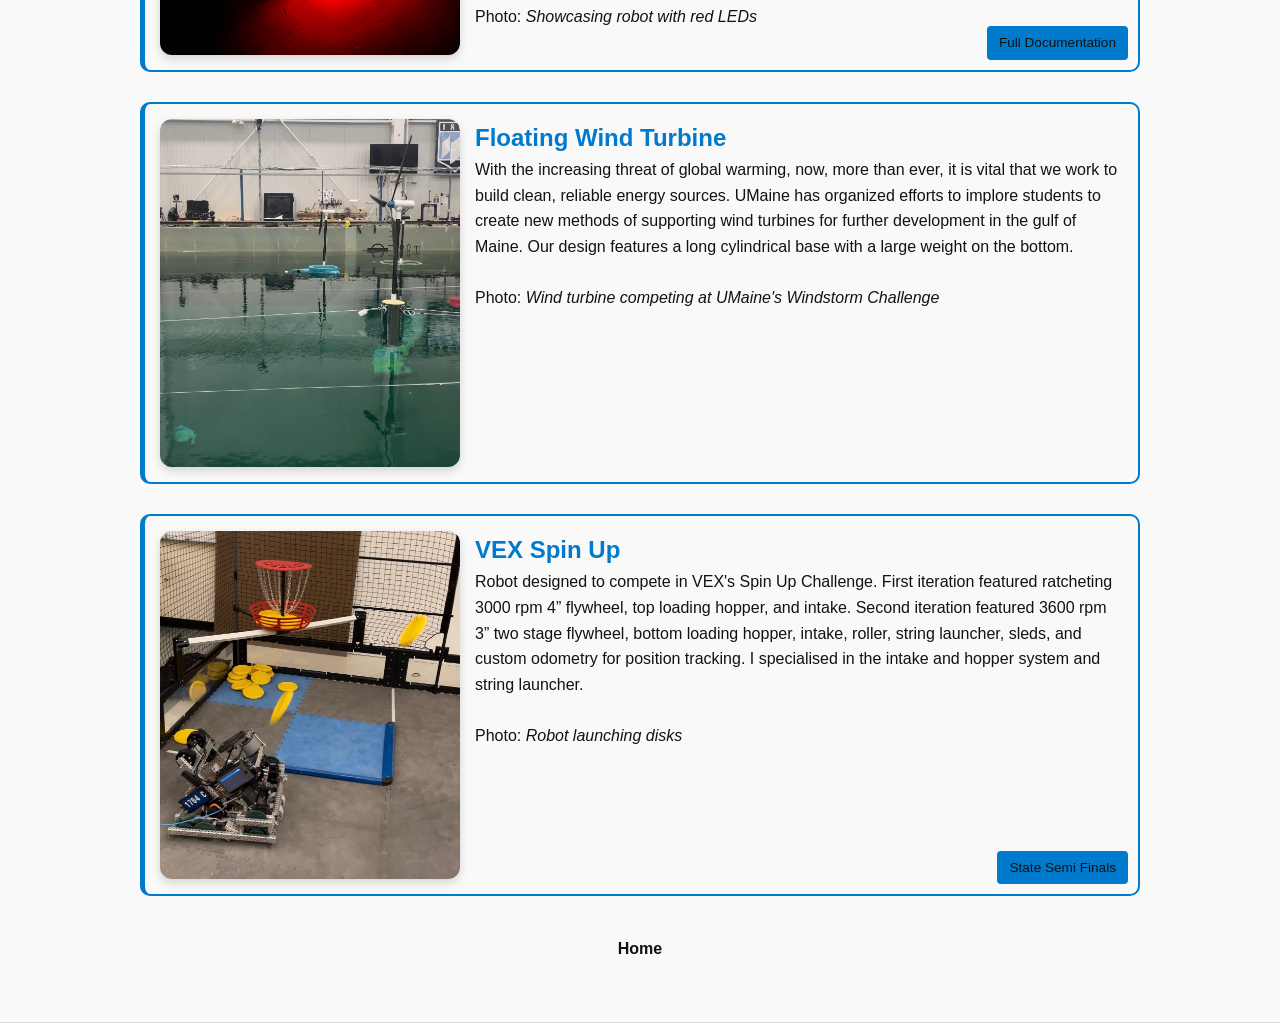
==== commit 693790f6: "Switched up some content + bug fixes" ====
--- a/sub-pages/project-list.html
+++ b/sub-pages/project-list.html
@@ -18,7 +18,7 @@
     <title>Nat Krah | Project List</title>
 
     <!--Add an cool icon-->
-    <link rel="icon" href="../img/faveicon.png" type="image/x.icon">
+    <link id="faveicon" rel="icon" href="img/light-faveicon.png" type="image/x.icon">
 
     <!--Linking the css and js file-->
     <link rel="stylesheet" href="../styles/styles.css">
@@ -130,9 +130,8 @@
               <br><br>
               Photo: <i class="caption">Homepage screenshot</i>
             </p>
+            <a href="https://github.com/nat-krah/website" class="dark project-link" target="_blank"><img src="../img/dark-github.png" alt="Github" width="40"></a>
             <a href="https://github.com/nat-krah/website" class="light project-link" target="_blank"><img src="../img/light-github.png" alt="Github"  width="40"></a>
-            <a href="https://github.com/nat-krah/website" class="dark project-link" target="_blank"><img src="../img/dark-github.png" alt="Github" width="40"></a>
-
         </div>
       </div>
 
--- a/styles/styles.css
+++ b/styles/styles.css
@@ -676,6 +676,10 @@
   font-weight: bold;
 }
 
+.homeBtn:hover{
+  color: var(--primary-color);
+}
+
 .home-list{
   display: block;
   text-align: center;
@@ -693,13 +697,18 @@
     height: 100vh;
 }
 
-#snakeGame {
-    background-color: #111;
-    border: 2px solid var(--primary-color);
-    display: block;
-    margin: 1rem auto;
-    max-width: calc(100vw - 4px);
-}
+#snake-game{
+  border: 3px solid var(--primary-color);
+  max-width: calc(100vw - 4px);
+}
+
+#snake-home{
+  margin:20px;
+}
+
+
+
+
 
 @media (max-width: 768px) {
   #projects-list h2{
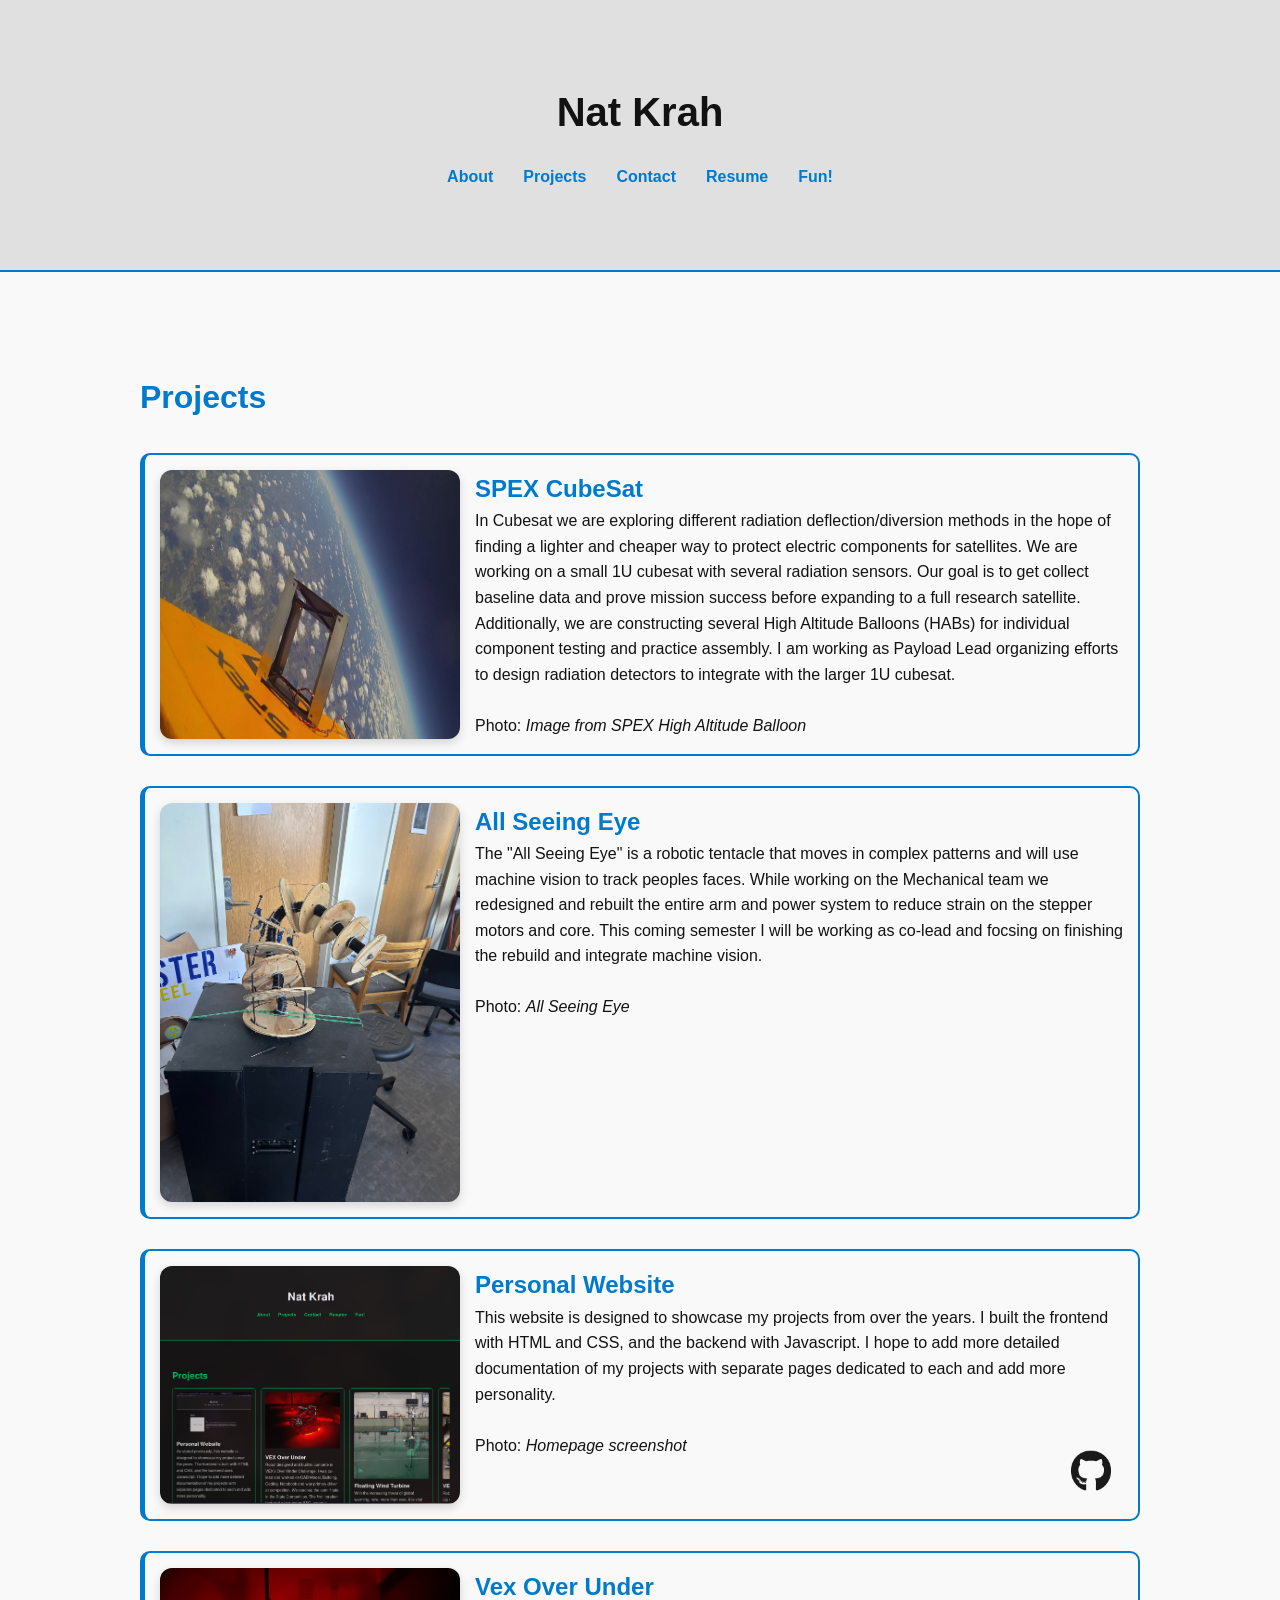
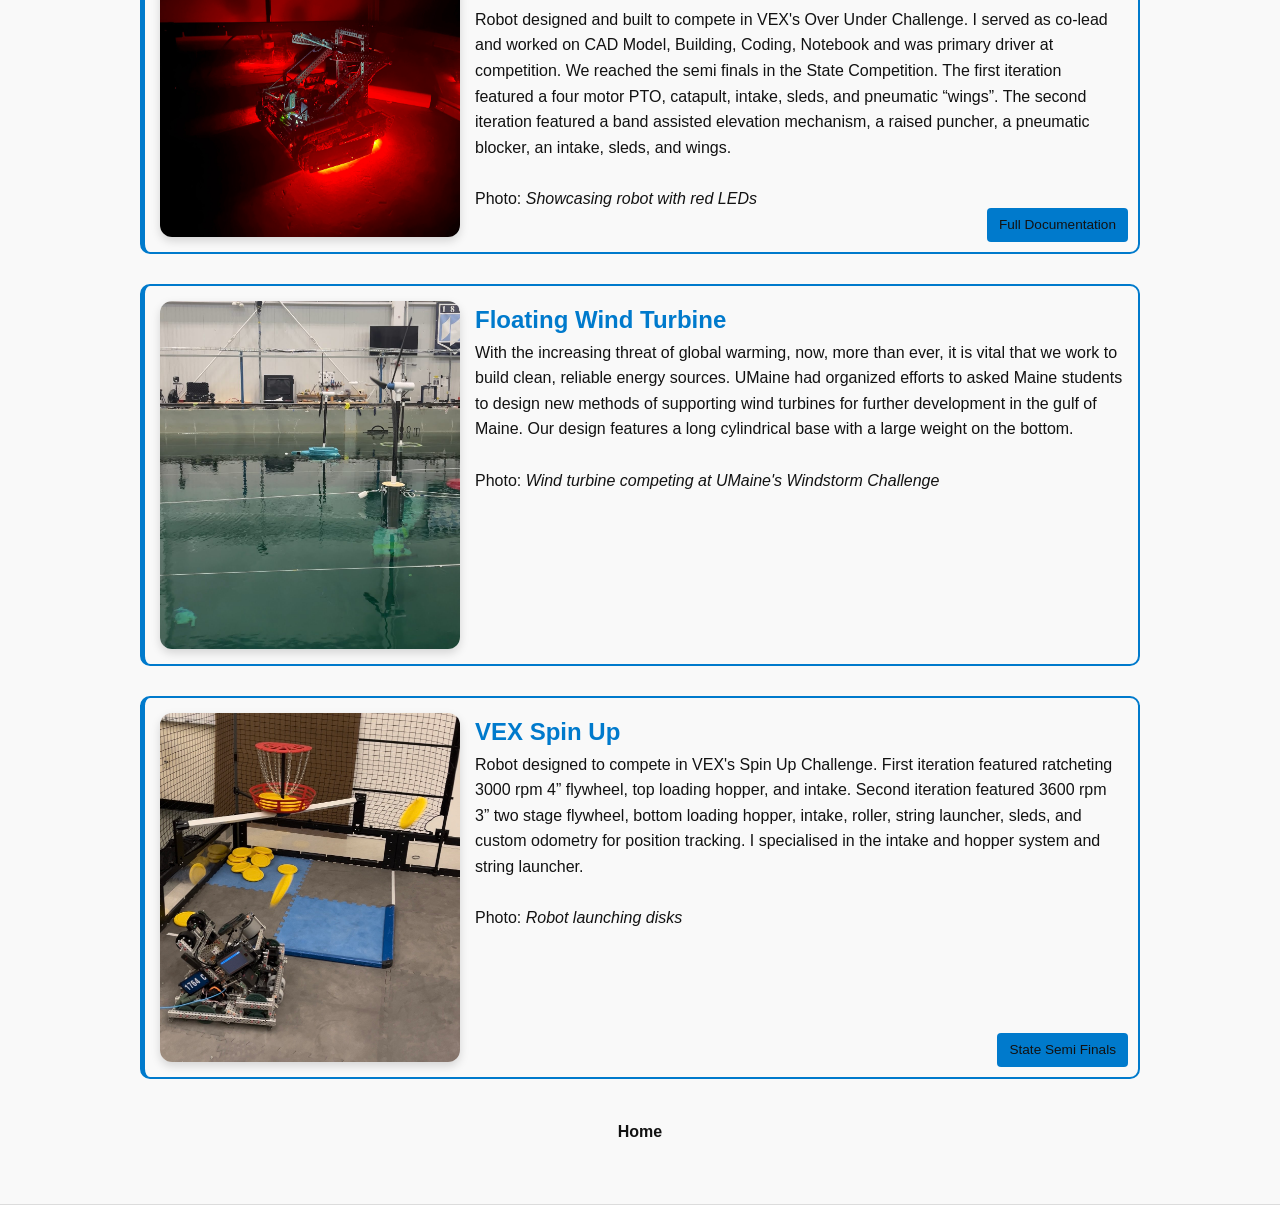
==== commit 971d8e08: "Changed resume and some wording" ====
--- a/sub-pages/project-list.html
+++ b/sub-pages/project-list.html
@@ -93,8 +93,8 @@
         <div class="item-content">
           <h3>SPEX CubeSat</h3>
           <p>
-              In Cubesat we are exploring different radiation deflection/diversion methods in the hope of finding a lighter and cheaper way to protect electric components and astronauts. 
-              We are working on a small 1U cubesat with several radiation sensors to get baseline data and prove mission success before expanding to a full research satellite. 
+              In Cubesat we are exploring different radiation deflection/diversion methods in the hope of finding a lighter and cheaper way to protect electric components for satellites. 
+              We are working on a small 1U cubesat with several radiation sensors. Our goal is to get collect baseline data and prove mission success before expanding to a full research satellite. 
               Additionally, we are constructing several High Altitude Balloons (HABs) for individual component testing and practice assembly. 
               I am working as Payload Lead organizing efforts to design radiation detectors to integrate with the larger 1U cubesat. 
               <br><br>
@@ -105,15 +105,15 @@
 
       <!--All Seeing Eye-->
       <div id="all-seeing-eye" class="item">
-        <img src="https://placehold.co/600x400" alt="All Seeing Eye at Imagine RIT" class="item-image enlargeable slideshow">
+        <img src="../img/projects/all-seeing-eye/old-eye.JPG" alt="All Seeing Eye at Imagine RIT" class="item-image enlargeable slideshow">
         <div class="item-content">
           <h3>All Seeing Eye</h3>
           <p>
               The "All Seeing Eye" is a robotic tentacle that moves in complex patterns and will use machine vision to track peoples faces. 
               While working on the Mechanical team we redesigned and rebuilt the entire arm and power system to reduce strain on the stepper motors and core. 
-              This coming semester I will be working as co-lead and hope to finish the rebuild and integrate machine vision.
-              <br><br>
-              Photo: <i class="caption">All Seeing Eye at Imagine RIT</i>
+              This coming semester I will be working as co-lead and focsing on finishing the rebuild and integrate machine vision.
+              <br><br>
+              Photo: <i class="caption">All Seeing Eye</i>
             </p>
         </div>
       </div>
@@ -124,8 +124,8 @@
         <div class="item-content">
           <h3>Personal Website</h3>
           <p>
-              As stated previously, this website is designed to showcase my projects over the years. 
-              The frontend is built with HTML and CSS, and the backend uses Javascript. 
+              This website is designed to showcase my projects from over the years. 
+              I built the frontend with HTML and CSS, and the backend with Javascript. 
               I hope to add more detailed documentation of my projects with separate pages dedicated to each and add more personality.
               <br><br>
               Photo: <i class="caption">Homepage screenshot</i>
@@ -142,7 +142,7 @@
           <h3>Vex Over Under</h3>
           <p>
               Robot designed and built to compete in VEX&#39;s Over Under Challenge. 
-              I was co-lead and worked on CAD Model, Building, Coding, Notebook and was primary driver at competition. 
+              I served as co-lead and worked on CAD Model, Building, Coding, Notebook and was primary driver at competition. 
               We reached the semi finals in the State Competition. 
               The first iteration featured a four motor PTO, catapult, intake, sleds, and pneumatic “wings”. 
               The second iteration featured a band assisted elevation mechanism, a raised puncher, a pneumatic blocker, an intake, sleds, and wings. 
@@ -161,7 +161,7 @@
           <h3>Floating Wind Turbine</h3>
             <p>
               With the increasing threat of global warming, now, more than ever, it is vital that we work to build clean, reliable energy sources. 
-              UMaine has organized efforts to implore students to create new methods of supporting wind turbines for further development in the gulf of Maine. 
+              UMaine had organized efforts to asked Maine students to design new methods of supporting wind turbines for further development in the gulf of Maine. 
               Our design features a long cylindrical base with a large weight on the bottom.
               <br><br>
               Photo: <i class="caption">Wind turbine competing at UMaine&#39;s Windstorm Challenge</i>
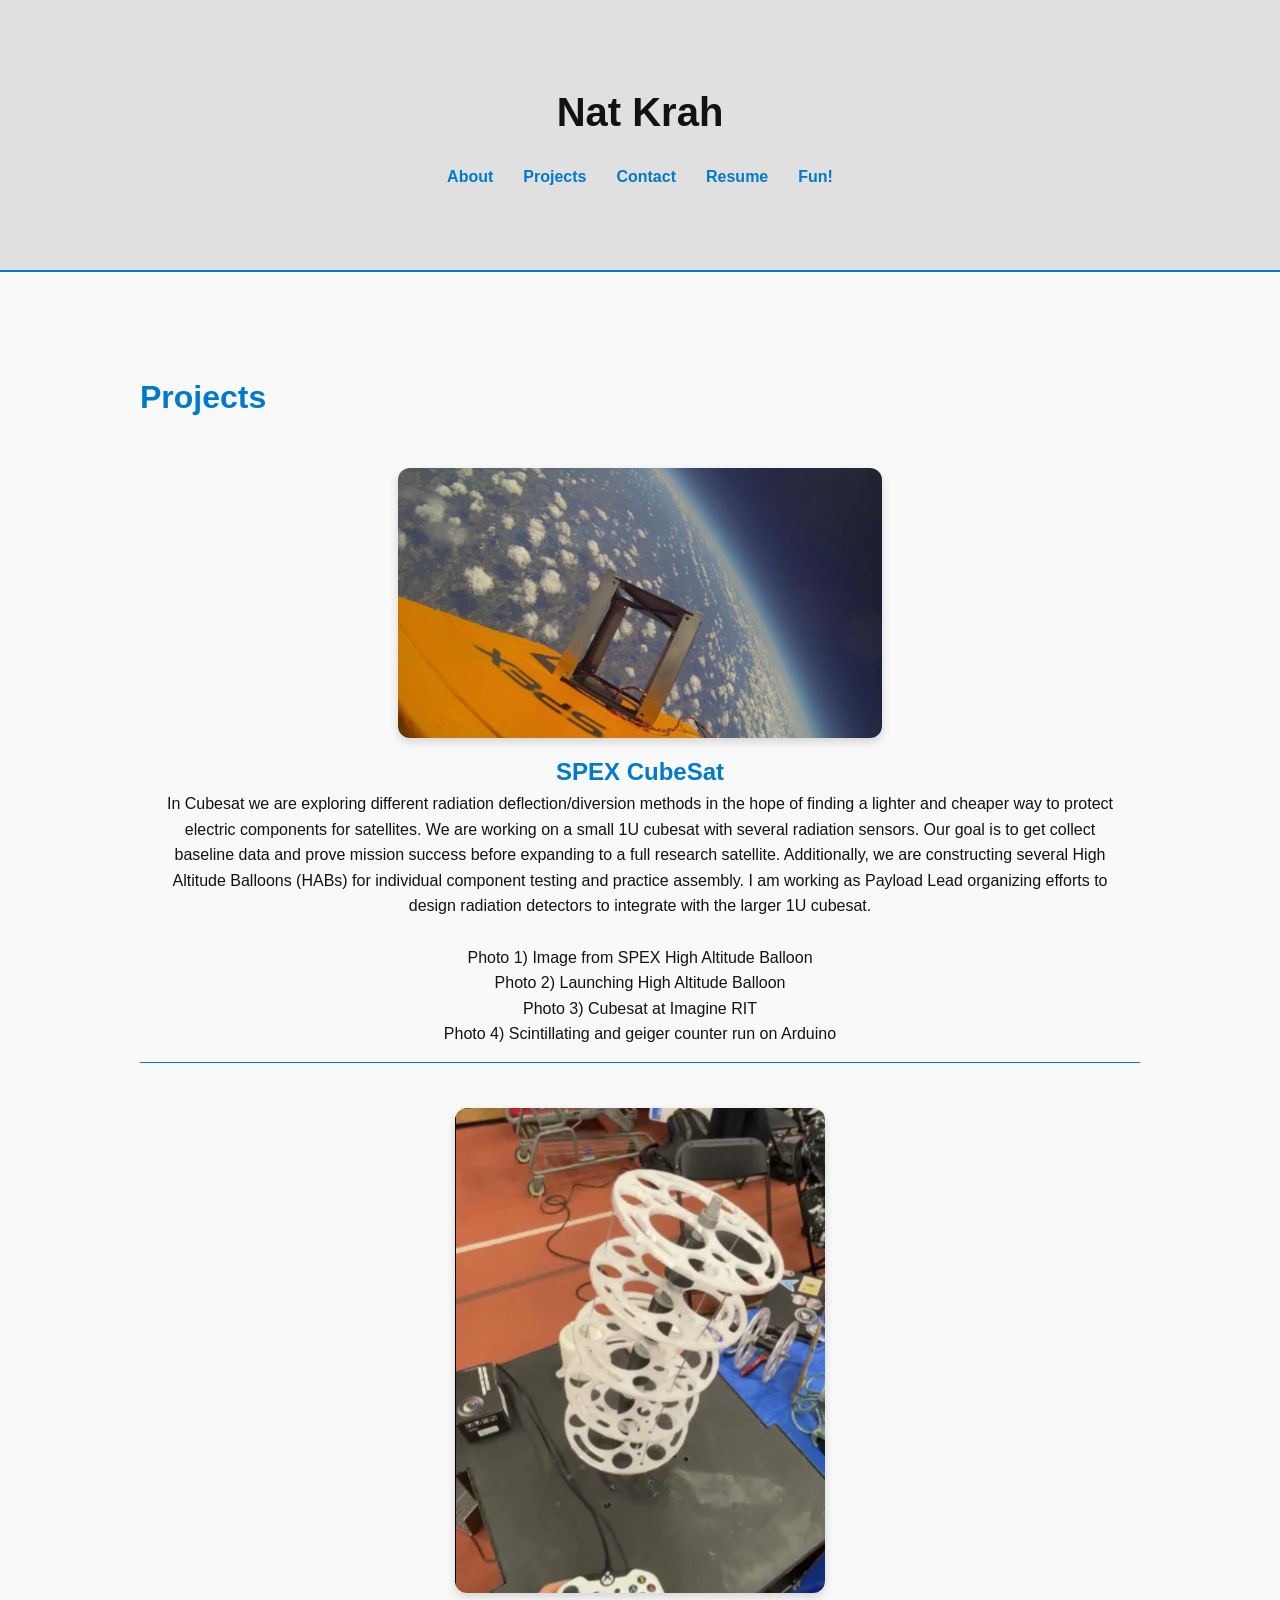
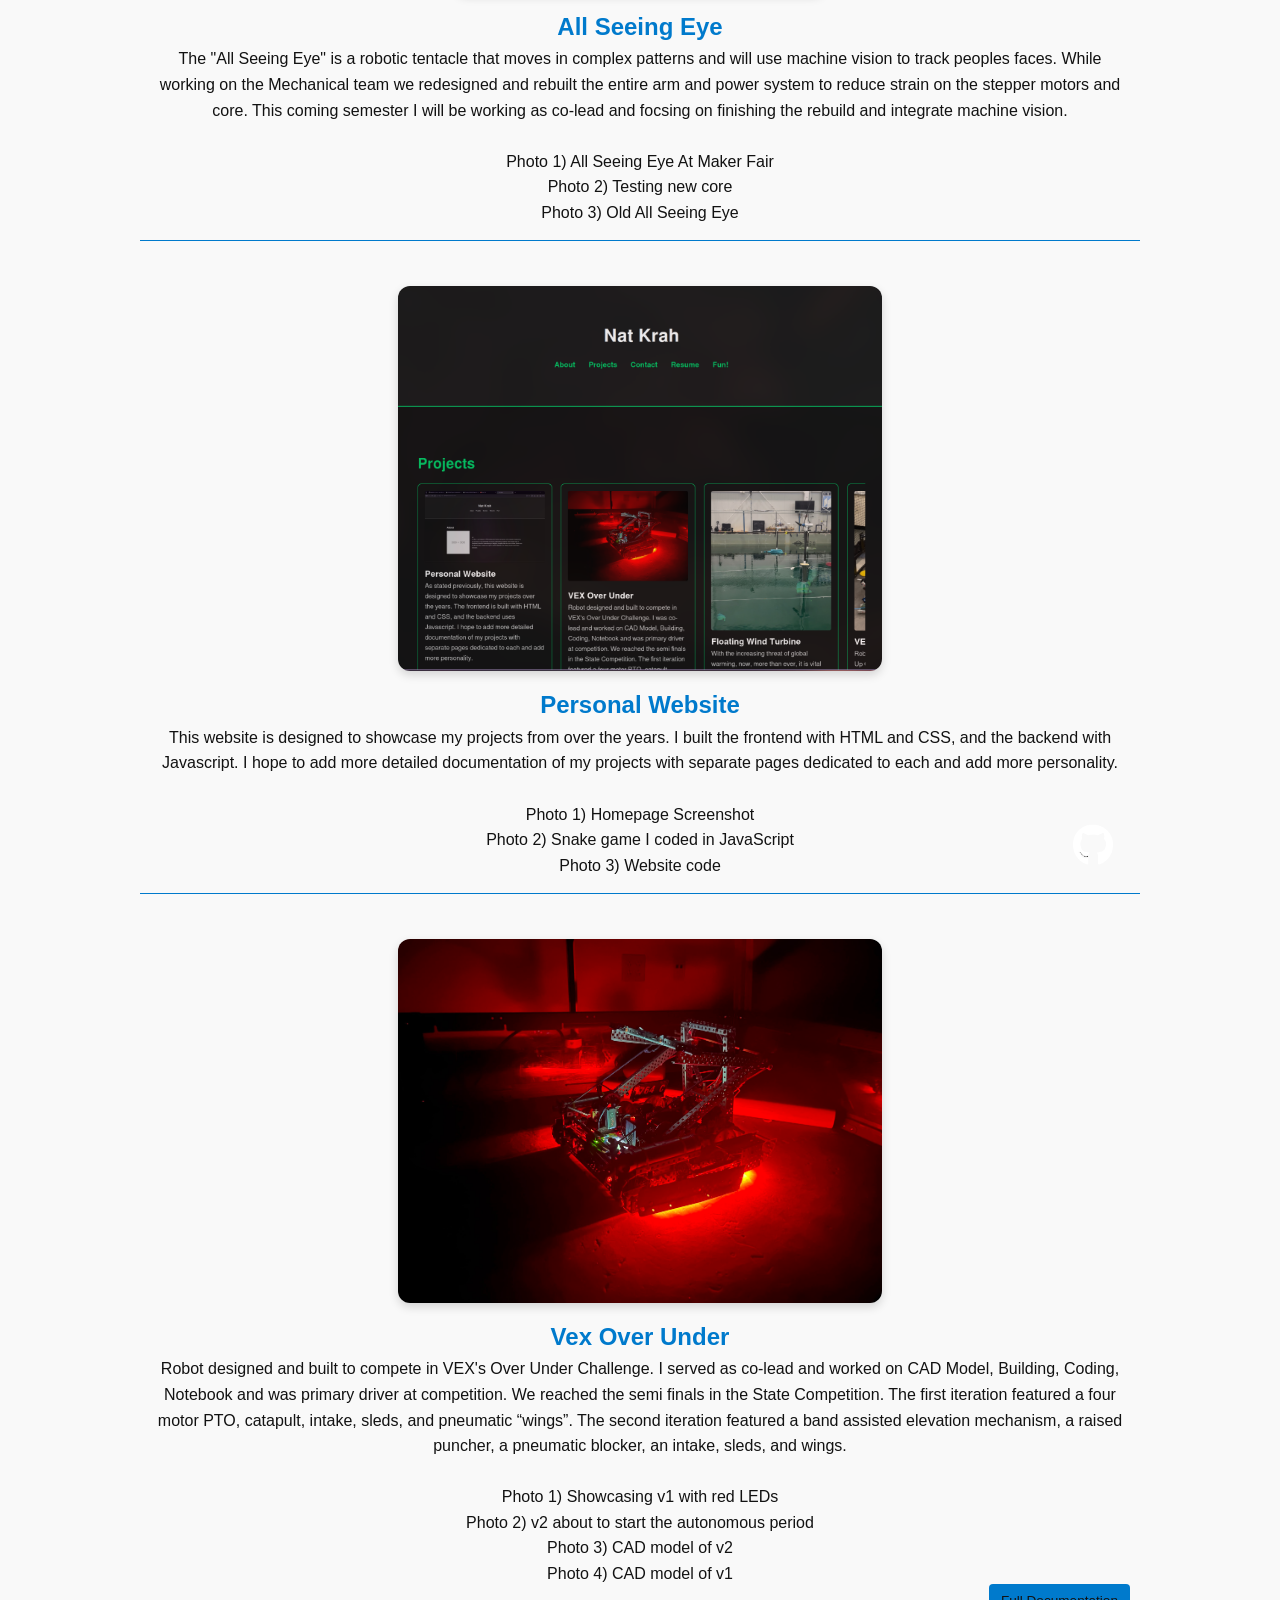
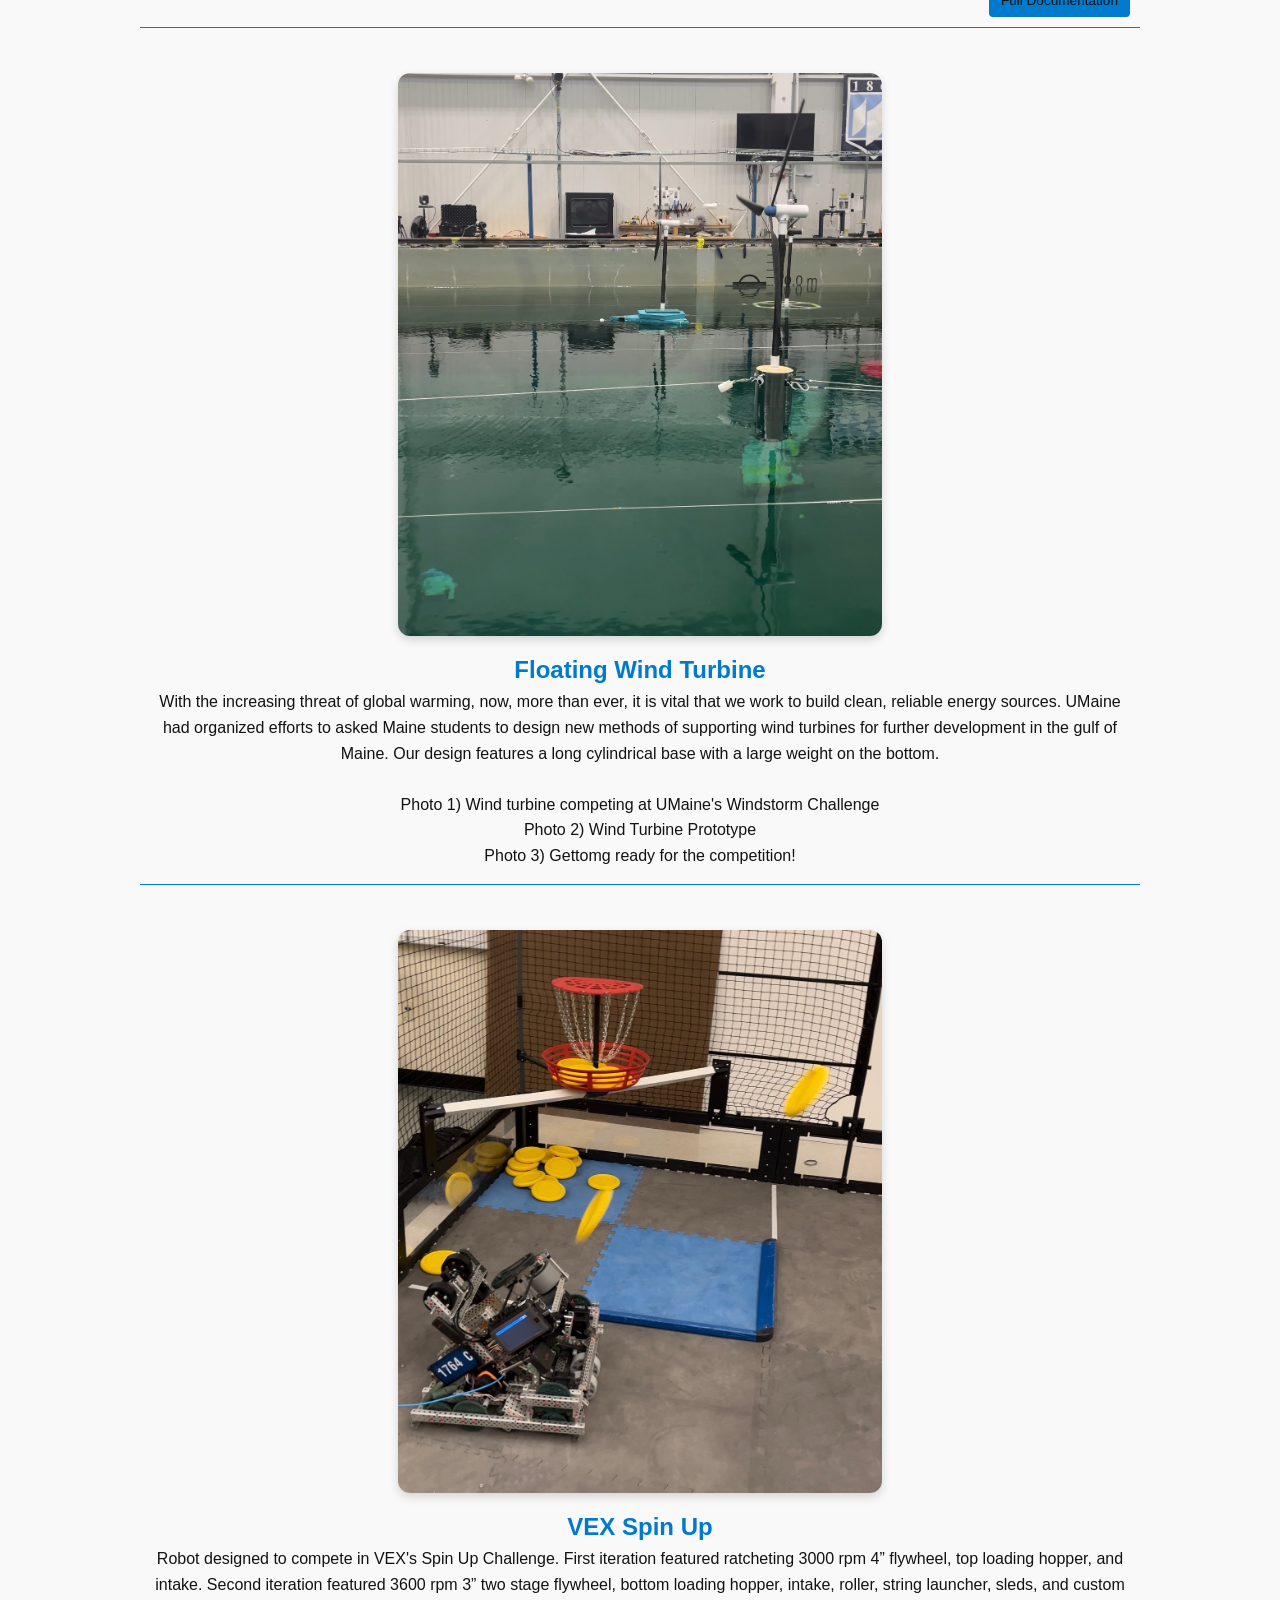
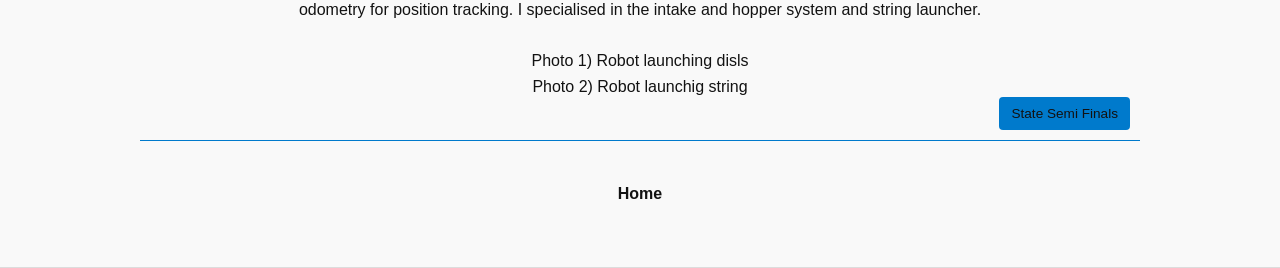
==== commit 5f6ae148: "Added new mini project + bug fixes" ====
--- a/sub-pages/project-list.html
+++ b/sub-pages/project-list.html
@@ -98,14 +98,20 @@
               Additionally, we are constructing several High Altitude Balloons (HABs) for individual component testing and practice assembly. 
               I am working as Payload Lead organizing efforts to design radiation detectors to integrate with the larger 1U cubesat. 
               <br><br>
-              Photo: <i class="caption">Image from SPEX High Altitude Balloon</i>
+              Photo 1&rpar; Image from SPEX High Altitude Balloon
+              <br>
+              Photo 2&rpar; Launching High Altitude Balloon
+              <br>
+              Photo 3&rpar; Cubesat at Imagine RIT
+              <br>
+              Photo 4&rpar; Scintillating and geiger counter run on Arduino
             </p>
         </div>
       </div>
 
       <!--All Seeing Eye-->
       <div id="all-seeing-eye" class="item">
-        <img src="../img/projects/all-seeing-eye/old-eye.JPG" alt="All Seeing Eye at Imagine RIT" class="item-image enlargeable slideshow">
+        <img src="../img/projects/all-seeing-eye/current-eye.png" alt="All Seeing Eye at Imagine RIT" class="item-image enlargeable slideshow">
         <div class="item-content">
           <h3>All Seeing Eye</h3>
           <p>
@@ -113,7 +119,11 @@
               While working on the Mechanical team we redesigned and rebuilt the entire arm and power system to reduce strain on the stepper motors and core. 
               This coming semester I will be working as co-lead and focsing on finishing the rebuild and integrate machine vision.
               <br><br>
-              Photo: <i class="caption">All Seeing Eye</i>
+              Photo 1&rpar; All Seeing Eye At Maker Fair
+              <br>
+              Photo 2&rpar; Testing new core
+              <br>
+              Photo 3&rpar; Old All Seeing Eye
             </p>
         </div>
       </div>
@@ -128,7 +138,11 @@
               I built the frontend with HTML and CSS, and the backend with Javascript. 
               I hope to add more detailed documentation of my projects with separate pages dedicated to each and add more personality.
               <br><br>
-              Photo: <i class="caption">Homepage screenshot</i>
+              Photo 1&rpar; Homepage Screenshot
+              <br>
+              Photo 2&rpar; Snake game I coded in JavaScript
+              <br>
+              Photo 3&rpar; Website code
             </p>
             <a href="https://github.com/nat-krah/website" class="dark project-link" target="_blank"><img src="../img/dark-github.png" alt="Github" width="40"></a>
             <a href="https://github.com/nat-krah/website" class="light project-link" target="_blank"><img src="../img/light-github.png" alt="Github"  width="40"></a>
@@ -147,7 +161,13 @@
               The first iteration featured a four motor PTO, catapult, intake, sleds, and pneumatic “wings”. 
               The second iteration featured a band assisted elevation mechanism, a raised puncher, a pneumatic blocker, an intake, sleds, and wings. 
               <br><br>
-              Photo: <i class="caption">Showcasing robot with red LEDs</i>
+              Photo 1&rpar; Showcasing v1 with red LEDs
+              <br>
+              Photo 2&rpar; v2 about to start the autonomous period
+              <br>
+              Photo 3&rpar; CAD model of v2
+              <br>
+              Photo 4&rpar; CAD model of v1
               <br> <br>
             </p>
             <a class="project-link-text" href="https://docs.google.com/presentation/d/1QLLU6wRsXruq7wP_DeBp-vIeSC1auTgN/edit?usp=sharing&ouid=118344373854695580405&rtpof=true&sd=true" target="_blank">Full Documentation</a>
@@ -164,7 +184,11 @@
               UMaine had organized efforts to asked Maine students to design new methods of supporting wind turbines for further development in the gulf of Maine. 
               Our design features a long cylindrical base with a large weight on the bottom.
               <br><br>
-              Photo: <i class="caption">Wind turbine competing at UMaine&#39;s Windstorm Challenge</i>
+              Photo 1&rpar; Wind turbine competing at UMaine's Windstorm Challenge
+              <br>
+              Photo 2&rpar; Wind Turbine Prototype
+              <br>
+              Photo 3&rpar; Gettomg ready for the competition!
               <br>
             </p>
         </div>
@@ -181,7 +205,9 @@
               I specialised in the intake and hopper system and string launcher. 
               <br>
               <br>
-              Photo: <i class="caption">Robot launching disks</i>
+              Photo 1&rpar; Robot launching disls
+              <br>
+              Photo 2&rpar; Robot launchig string
               <br><br>
             </p>
             <a href="https://youtu.be/c4fuzXSkvr8?t=29171" class="project-link-text" target="_blank">State Semi Finals</a>
--- a/styles/styles.css
+++ b/styles/styles.css
@@ -329,34 +329,49 @@
 *                                                                                *
 \********************************************************************************/
 
-.item-list-post{
-  display: flex;
-}
+/*
+Essentally whats going on is that the image size is not being prioritized
+and so when the photo shrinks, the image gets compressed
+Which makes it look real funny
+I need to have it prioritize the image and have the text get like wraped around it
+I think instead of having them as two seperate things the text and the image should
+become one thing
+These changes should not mess w/ how this looks on a smaller screen
+Cause I like how that looks
+*/
+
+
 
 .item {
   display: flex;
-  flex-wrap: wrap;
+  flex-wrap: nowrap;
+  flex-direction: column;
+  align-items: center;
+  text-align: center;
+
   gap: 15px;
   padding:15px;
-
   margin-top: 30px;
 
-  border: 2px solid var(--primary-color);
-  border-left: 5px solid var(--primary-color);
-  border-radius: 10px;
-
   position: relative;
+
+  border: none; /*Reset boarder*/
+  border-radius: 0;
+  border-bottom: 1px solid var(--primary-color);  
 }
 
 .item-image {
   flex: 1 1 250px;
-  max-width: 300px;
+  max-width: 50%;
   border-radius: 12px;
   box-shadow: 0 4px 10px rgba(0,0,0,0.15);
 }
 
 .item-content {
-  flex: 2 1 400px;
+  position: initial;
+  justify-content: center;
+  align-items: center;
+  gap:20px;
 }
 
 .item-content h3 {
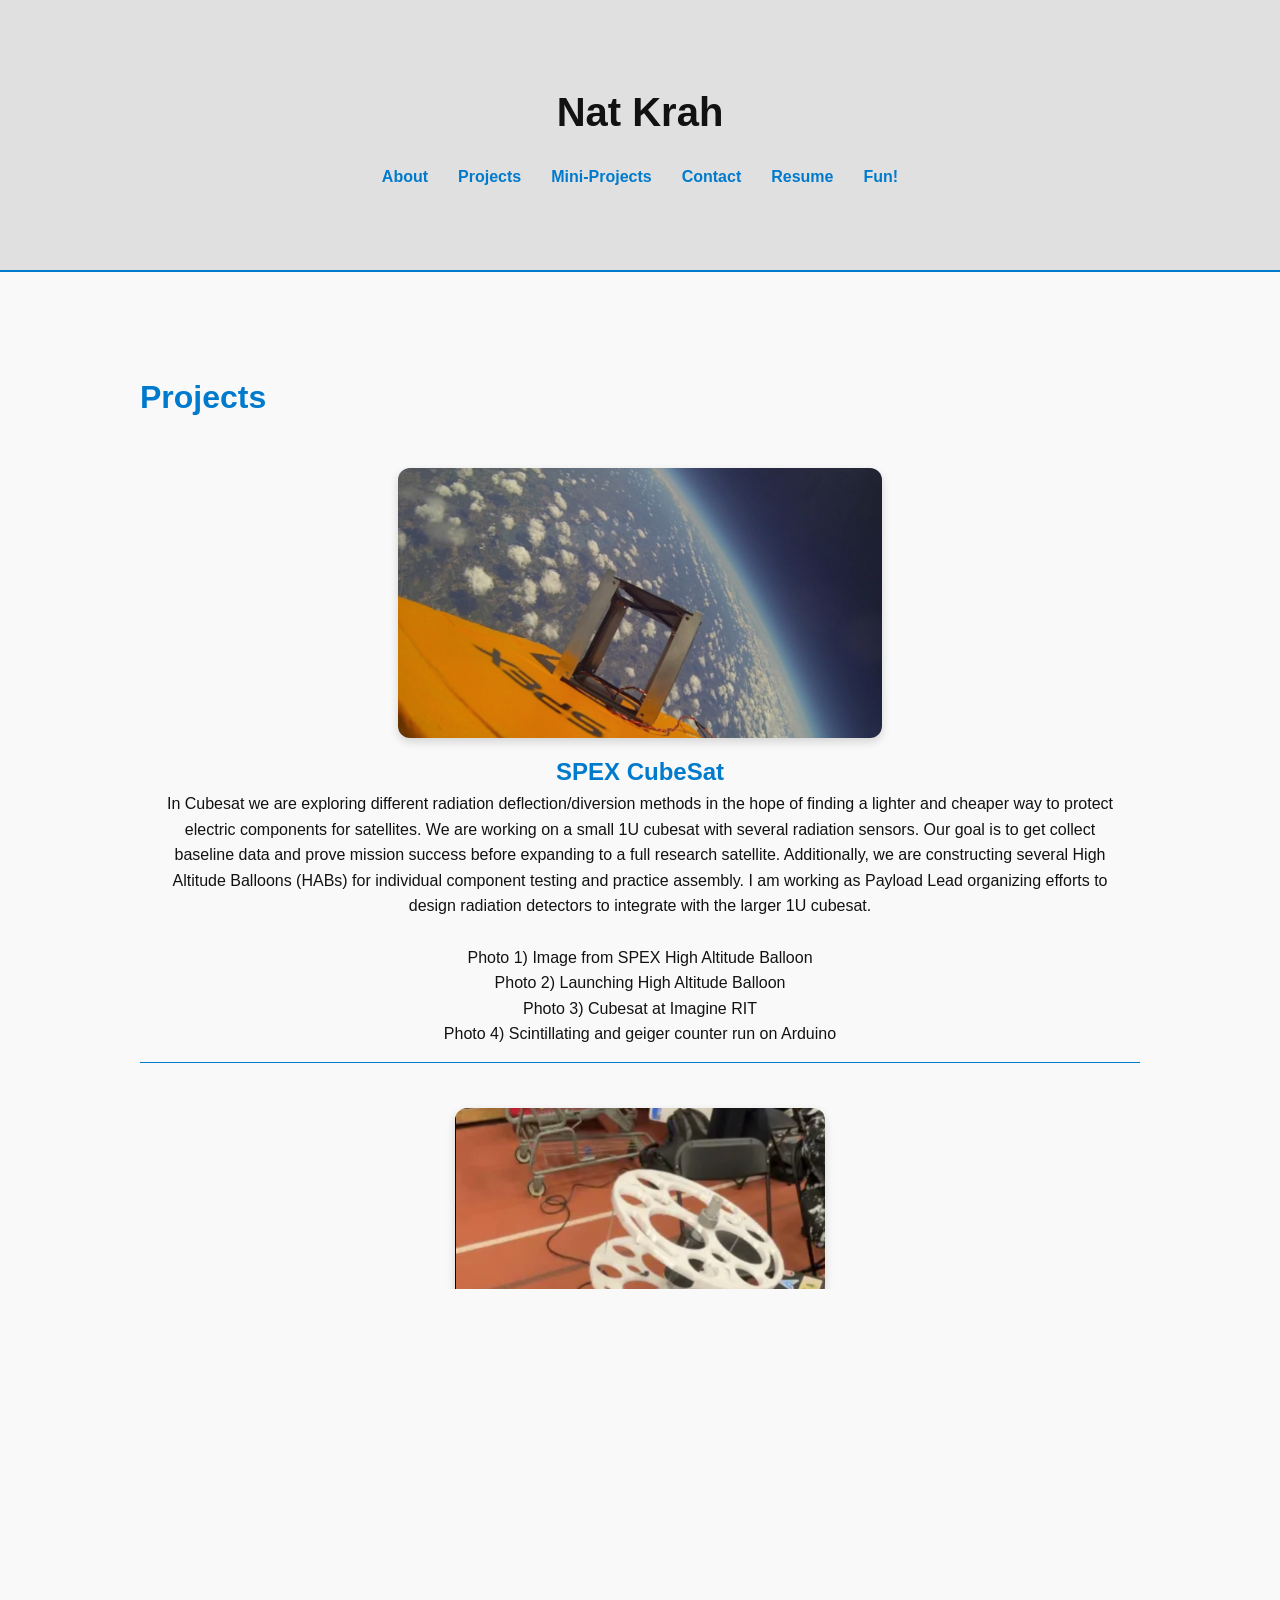
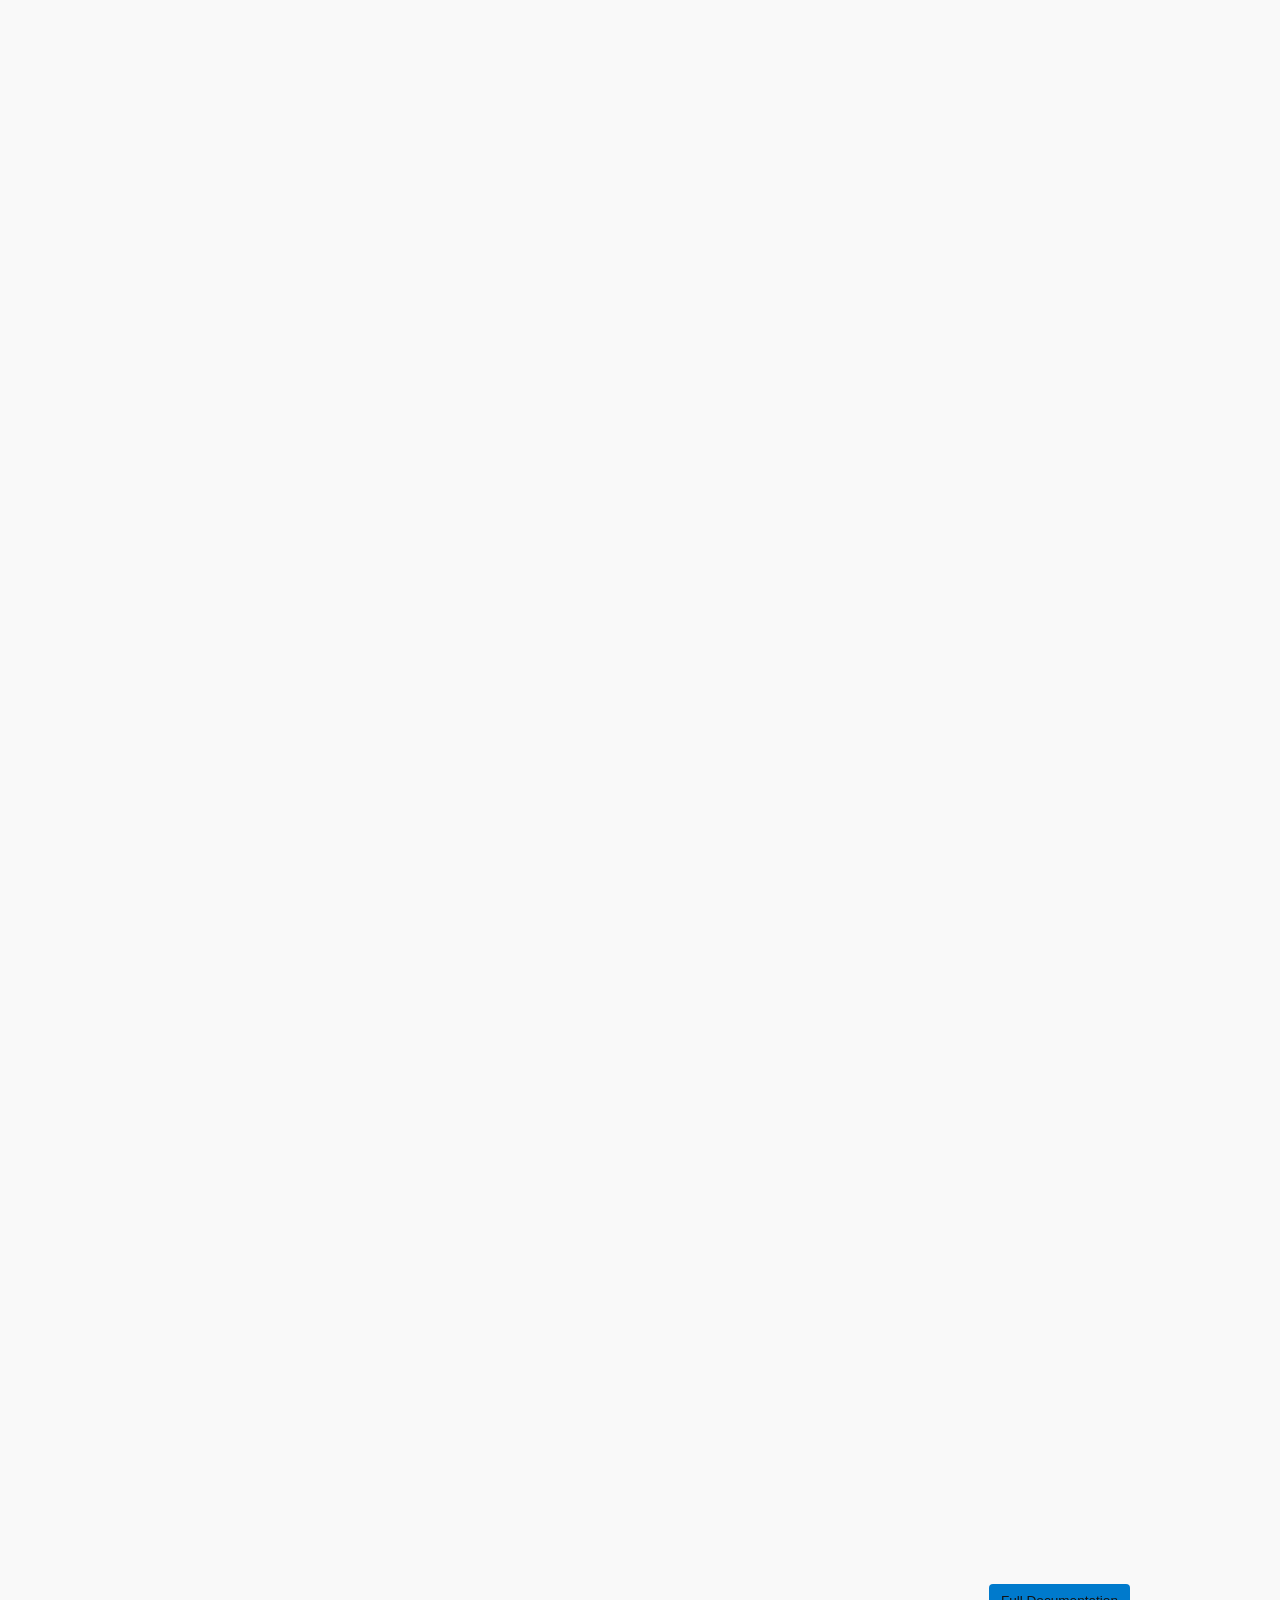
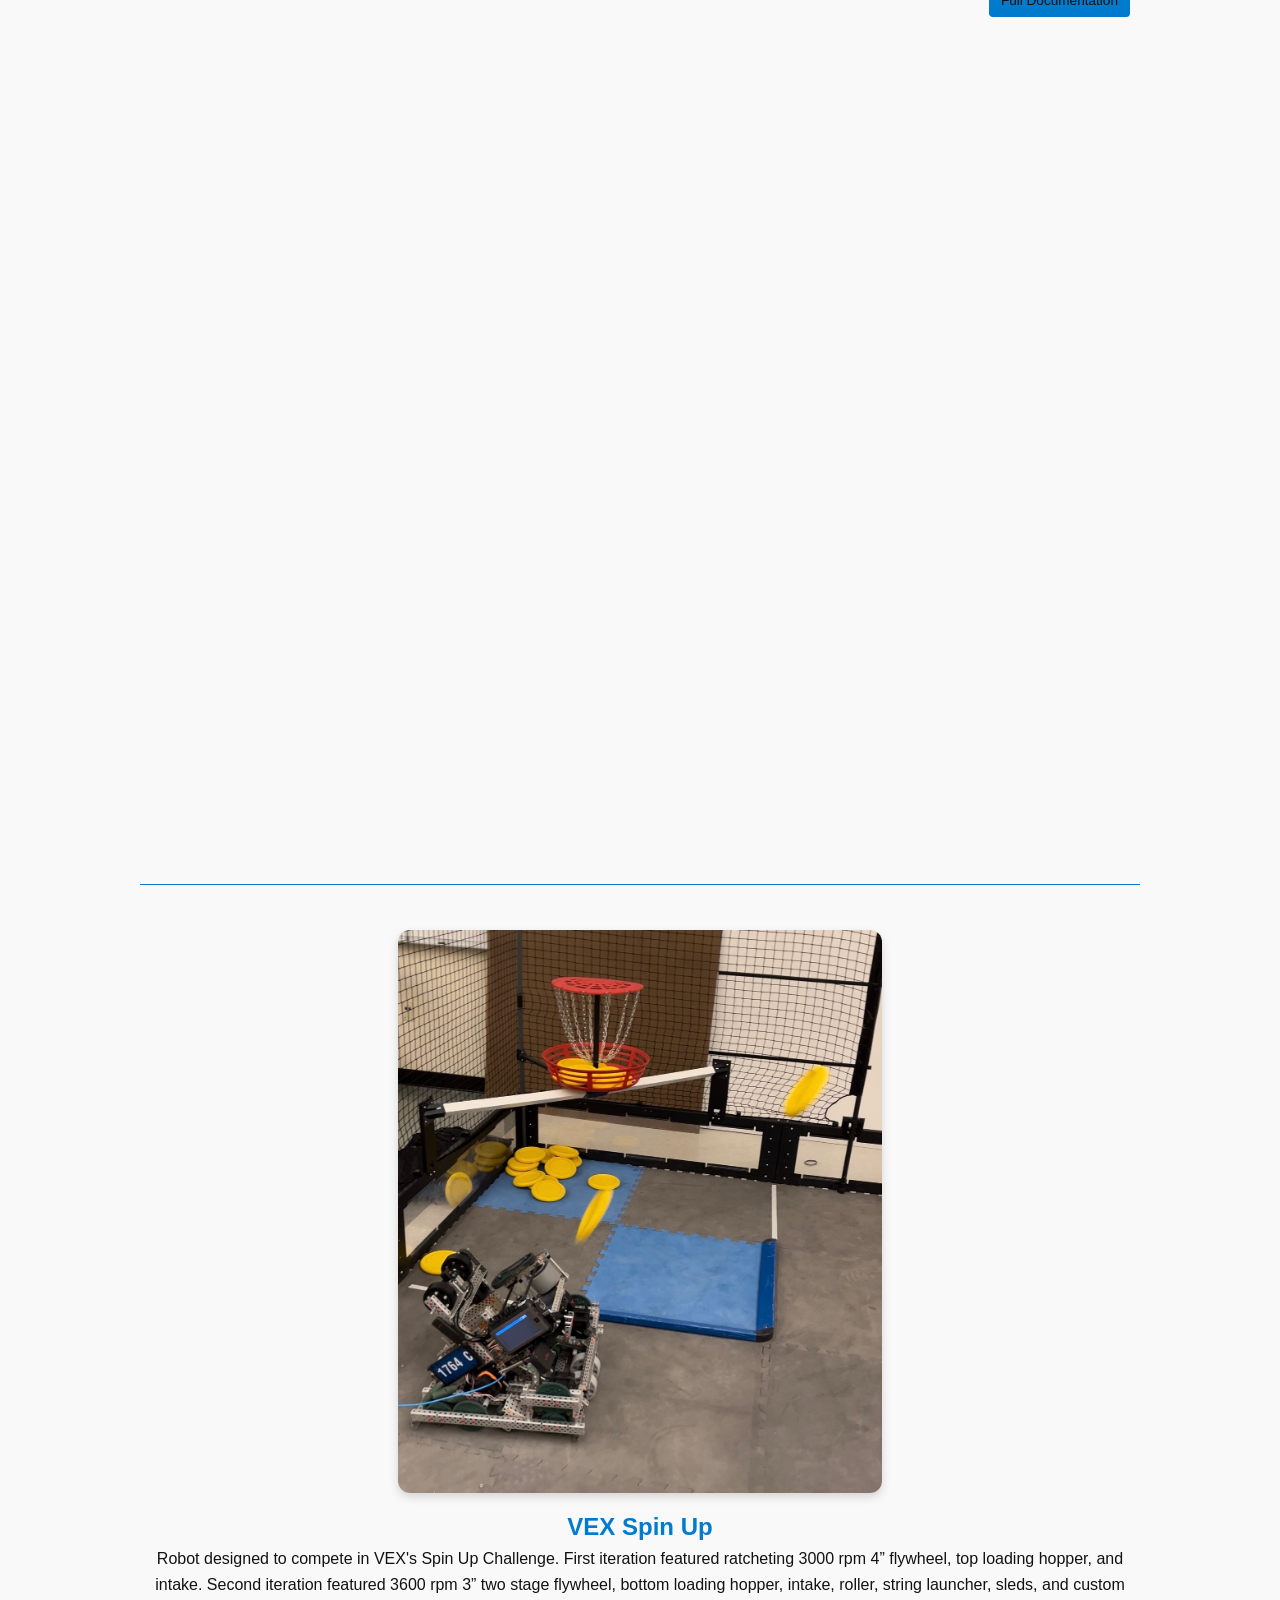
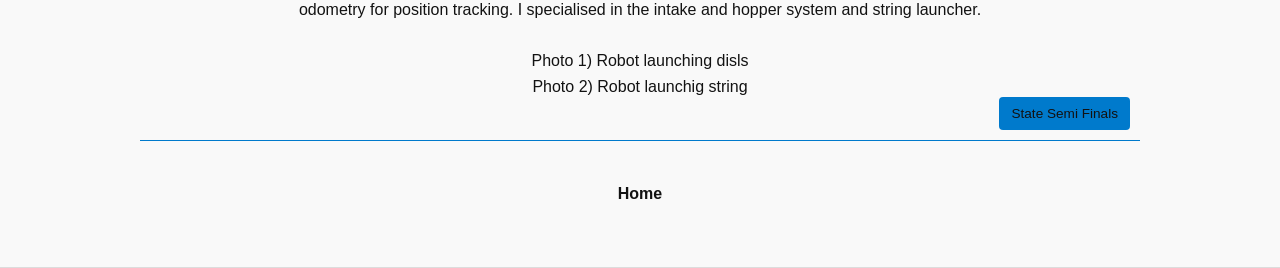
==== commit 9acf6baf: "Made some minor adjustments" ====
--- a/sub-pages/project-list.html
+++ b/sub-pages/project-list.html
@@ -71,7 +71,8 @@
       <nav>
         <ul>
           <li><a href="../index.html#about">About</a></li>
-          <li><a href="../index.html#projects">Projects</a></li>
+          <li><a href="project-list.html">Projects</a></li>
+          <li><a href="project-mini.html" style="white-space: nowrap;">Mini-Projects</a></li>
           <li><a href="../index.html#contact">Contact</a></li>
           <li><a href="/assets/resume.pdf" target="_blank">Resume</a></li>
           <li><a href="#" id="toggleFun">Fun!</a></li>
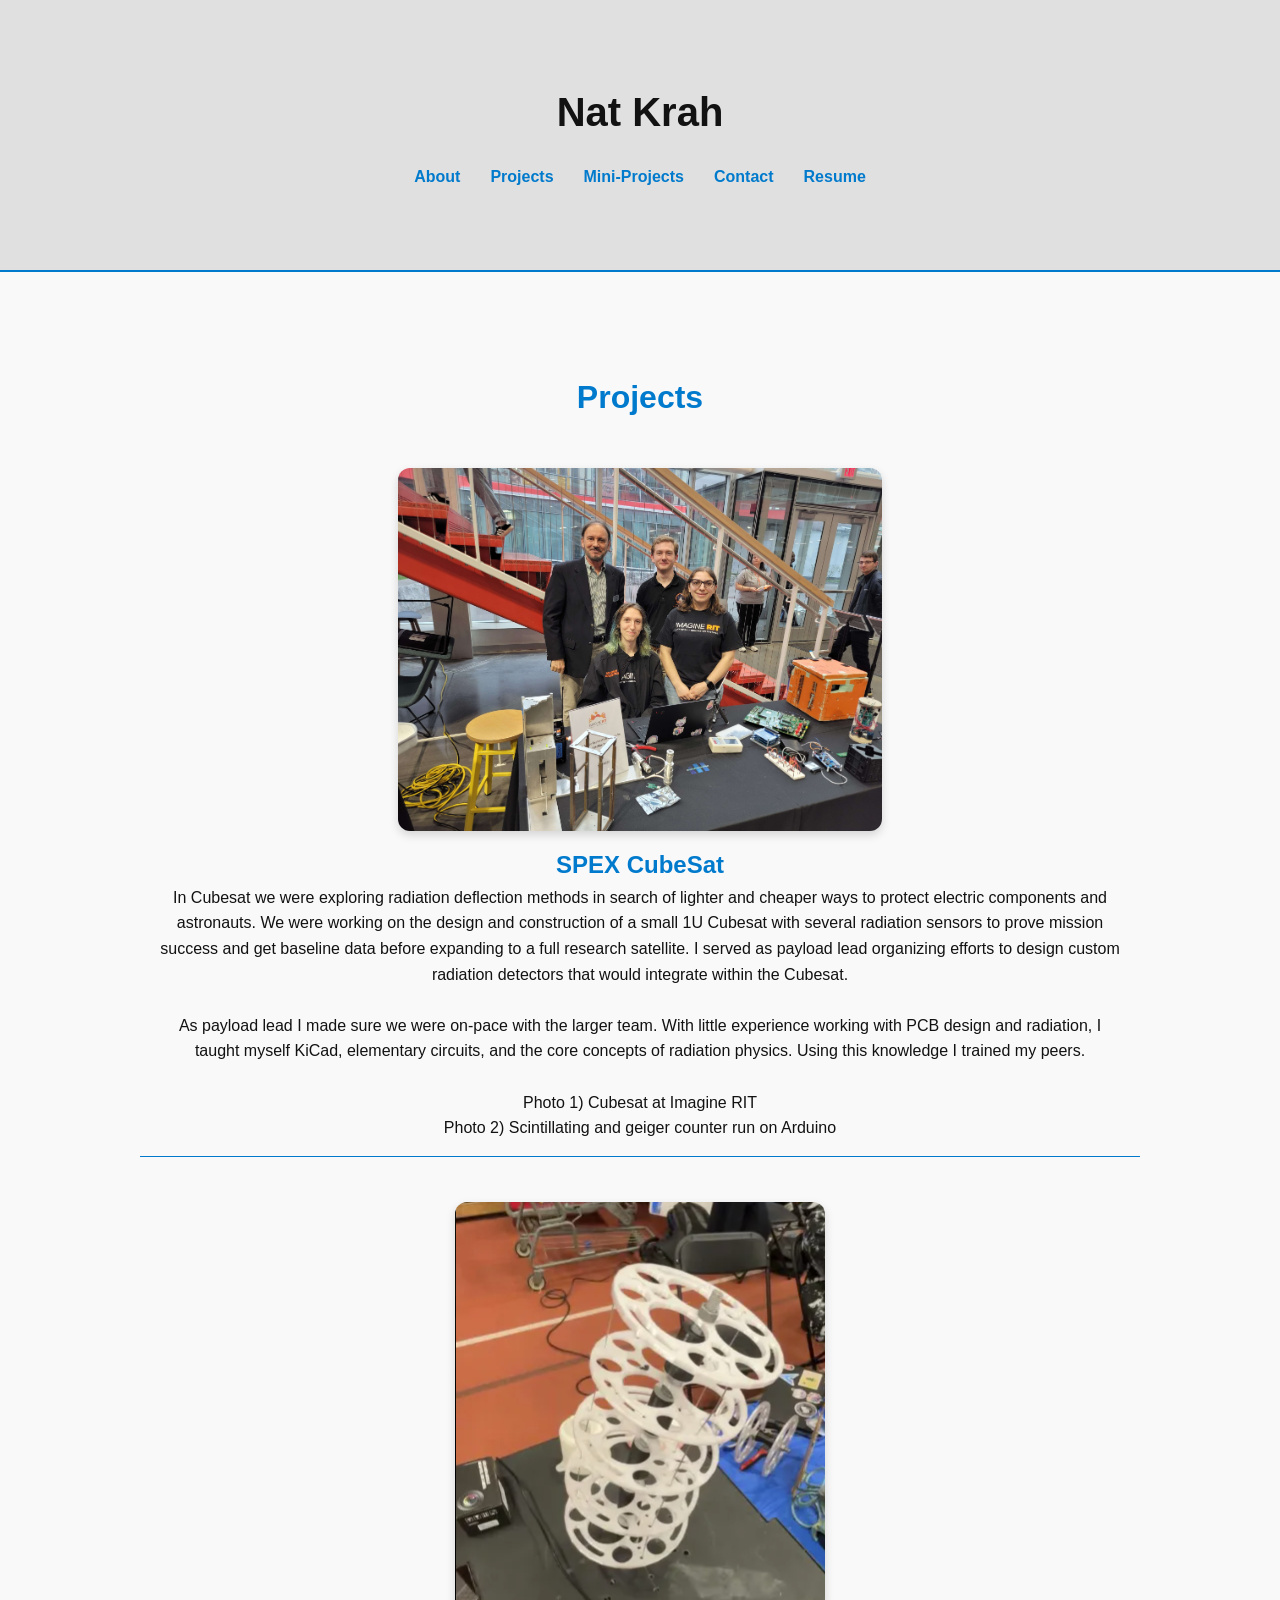
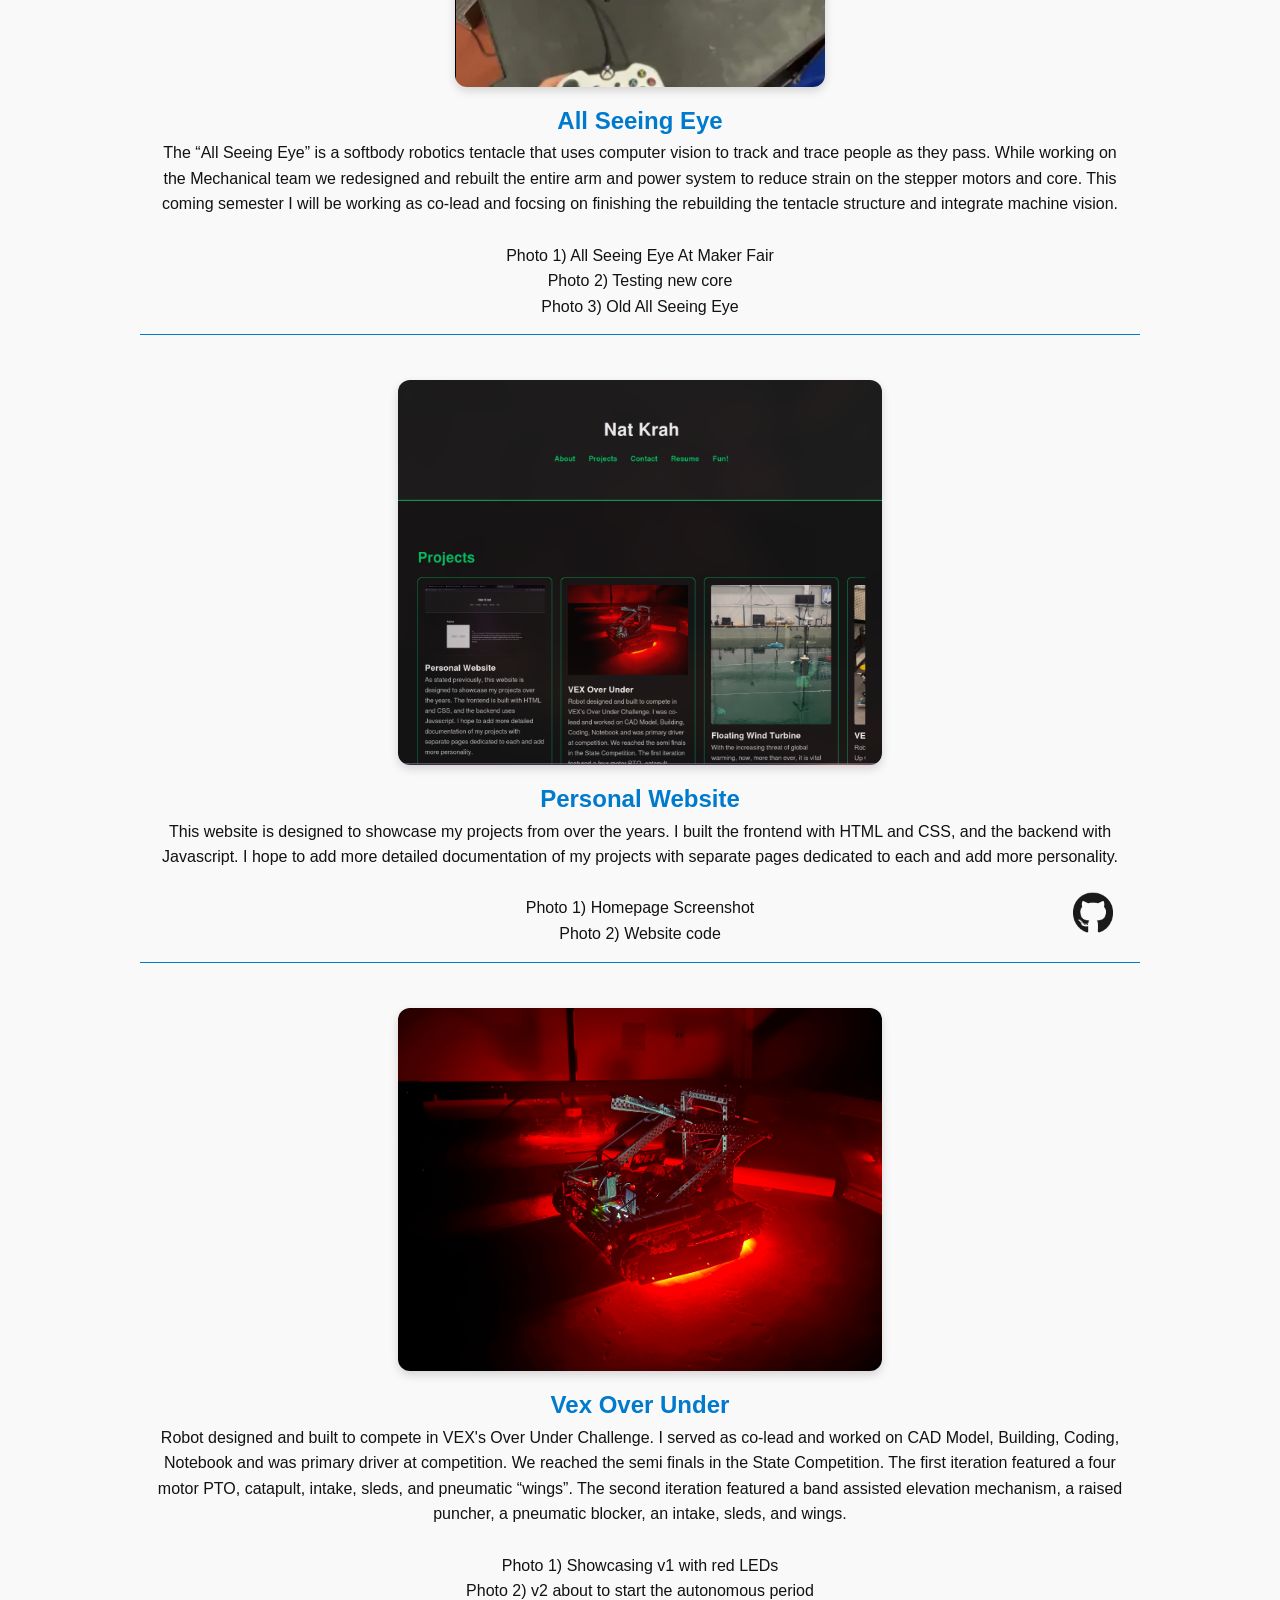
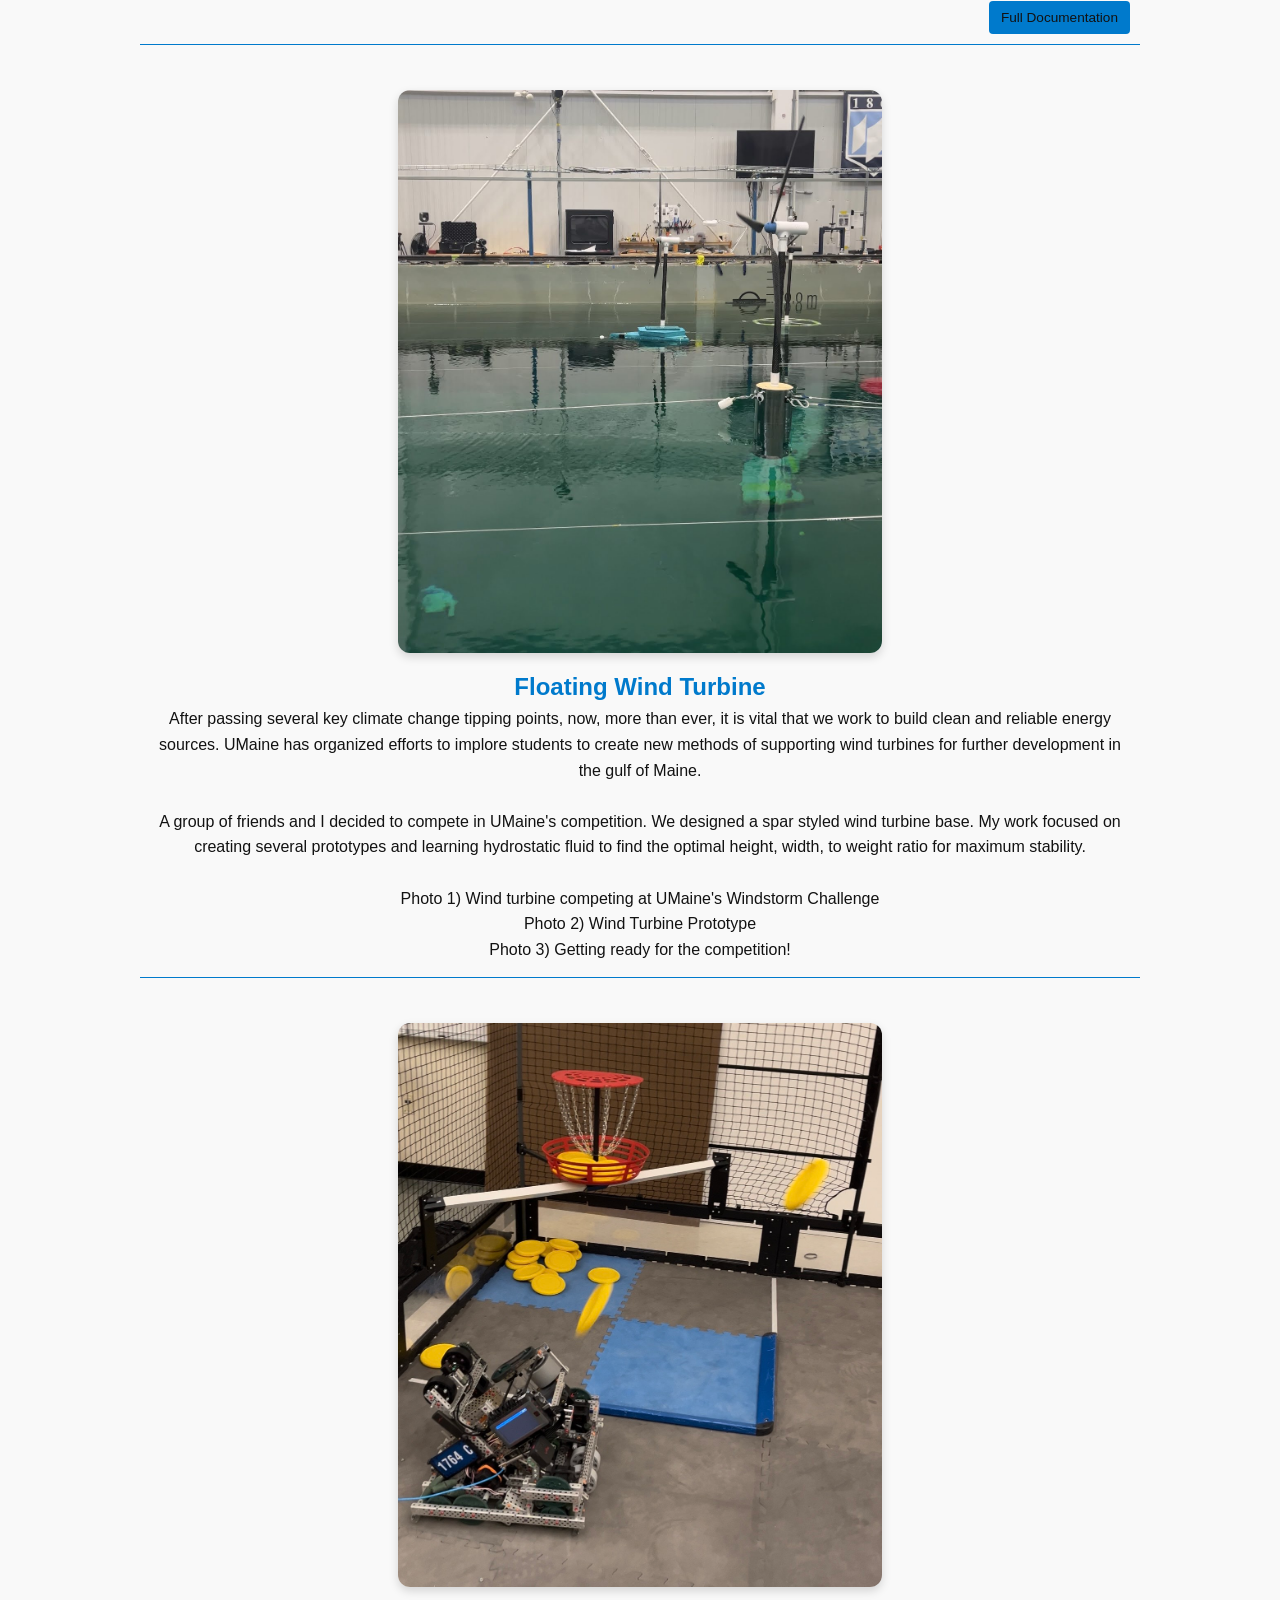
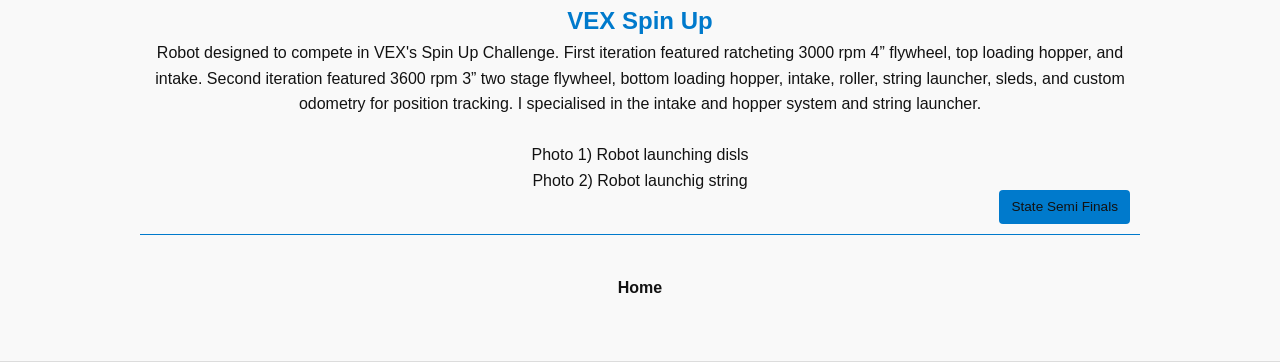
==== commit cd71afda: "cleaned up website and general code" ====
--- a/sub-pages/project-list.html
+++ b/sub-pages/project-list.html
@@ -1,69 +1,30 @@
 <!DOCTYPE html>
 <html lang="en">
 <head>
-    <!-- Set font type and viewpoint-->
-    <meta charset="UTF-8">
-    <meta name="viewport" content="width=device-width, initial-scale=1.0">
-    
-    <!-- keywords used when searching for website-->
-    <meta name="keywords" content="personal website">
+  <!-- Set font type and viewpoint-->
+  <meta charset="UTF-8">
+  <meta name="viewport" content="width=device-width, initial-scale=1.0">
+  
+  <!-- keywords used when searching for website-->
+  <meta name="keywords" content="personal website">
 
-    <!-- Description of website (when searched for on search engine)-->
-    <meta name="description" content="Nat Krah personal website">
+  <!-- Description of website (when searched for on search engine)-->
+  <meta name="description" content="Nat Krah personal website">
 
-    <!--Author of code-->
-    <meta name="--Author" content="Nat Krah">
+  <!--Author of code-->
+  <meta name="--Author" content="Nat Krah">
 
-    <!-- Title of the website-->
-    <title>Nat Krah | Project List</title>
+  <!-- Title of the website-->
+  <title>Nat Krah | Project List</title>
 
-    <!--Add an cool icon-->
-    <link id="faveicon" rel="icon" href="img/light-faveicon.png" type="image/x.icon">
+  <!--Add an cool icon-->
+  <link id="faveicon" rel="icon" href="img/light-faveicon.png" type="image/x.icon">
 
-    <!--Linking the css and js file-->
-    <link rel="stylesheet" href="../styles/styles.css">
-    <script defer src="../js/script.js"></script>
-
-   
+  <!--Linking the css and js file-->
+  <link rel="stylesheet" href="../styles.css">
+  <script defer src="../script.js"></script>
 </head>
 <body>
-  <!-- Color selector Dropdown -->
-  <div class="color-wrapper fun-item">
-    <button id="colorBtn" aria-haspopup="true" aria-expanded="false" aria-label="Color">
-      lol
-      <img id="color-selector-img" src="/img/color-wheel.png" alt="Color Wheel">
-    </button>
-    <div id="colorDropdown" class="color-dropdown" aria-label="Color menu" hidden>
-      <div class="color-section toggle-section">
-        <p>Dark Mode: </p>
-        <label class="switch" for="lightModeToggle">
-          <input type="checkbox" id="lightModeToggle" checked>
-          <span class="slider round"></span>
-        </label> 
-      </div>
-
-      <div class="color-section">
-        <p>Preset Colors:</p>
-        <div class="preset-colors">
-          <button class="color-preset" data-color="#007acc" style="background:#007acc" aria-label="Blue"></button>
-          <button class="color-preset" data-color="#ff6600" style="background:#ff6600" aria-label="Orange"></button>
-          <button class="color-preset" data-color="#00cc66" style="background:#00cc66" aria-label="Green"></button>
-          <button class="color-preset" data-color="#cc33ff" style="background:#cc33ff" aria-label="Purple"></button>
-          <button class="color-preset" data-color="#cd0c0c" style="background:#cd0c0c" aria-label="Red"></button>
-        </div>
-      </div>
-
-      <div class="color-section">
-        <label for="customColorPicker">Custom Color:</label>
-        <input type="color" id="customColorPicker">
-      </div>
-    </div>
-  </div>
-
-  <!--Link to snake game-->
-  <a id="snake-link" class="fun-item" href="sub-pages/snake.html">&#128013;</a>
-  <p id="snake-hint" class="fun-item"></p>
-
   <!--Header with nav bar-->
   <header>
     <div class="container container-list">
@@ -75,37 +36,29 @@
           <li><a href="project-mini.html" style="white-space: nowrap;">Mini-Projects</a></li>
           <li><a href="../index.html#contact">Contact</a></li>
           <li><a href="/assets/resume.pdf" target="_blank">Resume</a></li>
-          <li><a href="#" id="toggleFun">Fun!</a></li>
         </ul>
       </nav>
     </div>
   </header>
 
-
-
   <!--Project Section-->
   <section id="projects-list" class="section">
     <div class="container container-list">
-      <h2>Projects</h2>
+      <h2 class="center">Projects</h2>
 
       <!--Cubsat-->
       <div id="cubesat" class="item">
-        <img src="../img/projects/cubesat/spex-hab-space.png" alt="Image from SPEX High Altitude Balloon" class="item-image enlargeable slideshow">
+        <img src="../img/projects/cubesat/cubesat-at-imagine.jpg" alt="Image from SPEX High Altitude Balloon" class="item-image enlargeable slideshow">
         <div class="item-content">
           <h3>SPEX CubeSat</h3>
           <p>
-              In Cubesat we are exploring different radiation deflection/diversion methods in the hope of finding a lighter and cheaper way to protect electric components for satellites. 
-              We are working on a small 1U cubesat with several radiation sensors. Our goal is to get collect baseline data and prove mission success before expanding to a full research satellite. 
-              Additionally, we are constructing several High Altitude Balloons (HABs) for individual component testing and practice assembly. 
-              I am working as Payload Lead organizing efforts to design radiation detectors to integrate with the larger 1U cubesat. 
+              In Cubesat we were exploring radiation deflection methods in search of lighter and cheaper ways to protect electric components and astronauts. We were working on the design and construction of a small 1U Cubesat with several radiation sensors to prove mission success and get baseline data before expanding to a full research satellite. I served as payload lead organizing efforts to design custom radiation detectors that would integrate within the Cubesat. 
               <br><br>
-              Photo 1&rpar; Image from SPEX High Altitude Balloon
+              As payload lead I made sure we were on-pace with the larger team. With little experience working with PCB design and radiation, I taught myself KiCad, elementary circuits, and the core concepts of radiation physics. Using this knowledge I trained my peers.
+              <br><br>
+              Photo 1&rpar; Cubesat at Imagine RIT
               <br>
-              Photo 2&rpar; Launching High Altitude Balloon
-              <br>
-              Photo 3&rpar; Cubesat at Imagine RIT
-              <br>
-              Photo 4&rpar; Scintillating and geiger counter run on Arduino
+              Photo 2&rpar; Scintillating and geiger counter run on Arduino
             </p>
         </div>
       </div>
@@ -116,9 +69,9 @@
         <div class="item-content">
           <h3>All Seeing Eye</h3>
           <p>
-              The "All Seeing Eye" is a robotic tentacle that moves in complex patterns and will use machine vision to track peoples faces. 
+              The “All Seeing Eye” is a softbody robotics tentacle that uses computer vision to track and trace people as they pass. 
               While working on the Mechanical team we redesigned and rebuilt the entire arm and power system to reduce strain on the stepper motors and core. 
-              This coming semester I will be working as co-lead and focsing on finishing the rebuild and integrate machine vision.
+              This coming semester I will be working as co-lead and focsing on finishing the rebuilding the tentacle structure and integrate machine vision.
               <br><br>
               Photo 1&rpar; All Seeing Eye At Maker Fair
               <br>
@@ -141,12 +94,9 @@
               <br><br>
               Photo 1&rpar; Homepage Screenshot
               <br>
-              Photo 2&rpar; Snake game I coded in JavaScript
-              <br>
-              Photo 3&rpar; Website code
+              Photo 2&rpar; Website code
             </p>
             <a href="https://github.com/nat-krah/website" class="dark project-link" target="_blank"><img src="../img/dark-github.png" alt="Github" width="40"></a>
-            <a href="https://github.com/nat-krah/website" class="light project-link" target="_blank"><img src="../img/light-github.png" alt="Github"  width="40"></a>
         </div>
       </div>
 
@@ -156,20 +106,16 @@
         <div class="item-content">
           <h3>Vex Over Under</h3>
           <p>
-              Robot designed and built to compete in VEX&#39;s Over Under Challenge. 
-              I served as co-lead and worked on CAD Model, Building, Coding, Notebook and was primary driver at competition. 
-              We reached the semi finals in the State Competition. 
-              The first iteration featured a four motor PTO, catapult, intake, sleds, and pneumatic “wings”. 
-              The second iteration featured a band assisted elevation mechanism, a raised puncher, a pneumatic blocker, an intake, sleds, and wings. 
-              <br><br>
-              Photo 1&rpar; Showcasing v1 with red LEDs
-              <br>
-              Photo 2&rpar; v2 about to start the autonomous period
-              <br>
-              Photo 3&rpar; CAD model of v2
-              <br>
-              Photo 4&rpar; CAD model of v1
-              <br> <br>
+            Robot designed and built to compete in VEX&#39;s Over Under Challenge. 
+            I served as co-lead and worked on CAD Model, Building, Coding, Notebook and was primary driver at competition. 
+            We reached the semi finals in the State Competition. 
+            The first iteration featured a four motor PTO, catapult, intake, sleds, and pneumatic “wings”. 
+            The second iteration featured a band assisted elevation mechanism, a raised puncher, a pneumatic blocker, an intake, sleds, and wings. 
+            <br><br>
+            Photo 1&rpar; Showcasing v1 with red LEDs
+            <br>
+            Photo 2&rpar; v2 about to start the autonomous period
+            <br> <br>
             </p>
             <a class="project-link-text" href="https://docs.google.com/presentation/d/1QLLU6wRsXruq7wP_DeBp-vIeSC1auTgN/edit?usp=sharing&ouid=118344373854695580405&rtpof=true&sd=true" target="_blank">Full Documentation</a>
         </div>
@@ -181,15 +127,15 @@
         <div class="item-content">
           <h3>Floating Wind Turbine</h3>
             <p>
-              With the increasing threat of global warming, now, more than ever, it is vital that we work to build clean, reliable energy sources. 
-              UMaine had organized efforts to asked Maine students to design new methods of supporting wind turbines for further development in the gulf of Maine. 
-              Our design features a long cylindrical base with a large weight on the bottom.
+              After passing several key climate change tipping points, now, more than ever, it is vital that we work to build clean and reliable energy sources. UMaine has organized efforts to implore students to create new methods of supporting wind turbines for further development in the gulf of Maine.
+              <br><br>
+              A group of friends and I decided to compete in UMaine's competition. We designed a spar styled wind turbine base. My work focused on creating several prototypes and learning hydrostatic fluid to find the optimal height, width, to weight ratio for maximum stability. 
               <br><br>
               Photo 1&rpar; Wind turbine competing at UMaine's Windstorm Challenge
               <br>
               Photo 2&rpar; Wind Turbine Prototype
               <br>
-              Photo 3&rpar; Gettomg ready for the competition!
+              Photo 3&rpar; Getting ready for the competition!
               <br>
             </p>
         </div>
--- a/styles.css
+++ b/styles.css
@@ -0,0 +1,507 @@
+/* CSS Reset */
+* {
+  margin: 0;
+  padding: 0;
+  box-sizing: border-box;
+}
+:root {
+  --primary-color: #007acc;
+  --background-color: #f9f9f9;
+  --text-color: #121212;
+  --sub-text-coolor: #121212;
+  --section-border-color: #dcdcdc;
+  --header-bg: #e0e0e0;
+}
+
+/********************************************************************************\
+*                                                                                *
+*                          Applied to multiple section                           *
+*                                                                                *
+\********************************************************************************/
+
+body {
+  font-family: 'Segoe UI', sans-serif;
+  background-color: var(--background-color);
+  color: var(--text-color);
+  line-height: 1.6;
+}
+
+.section {
+  padding: 60px 0;
+  border-bottom: 1px solid var(--section-border-color);
+  opacity: 0;
+  transform: translateY(20px);
+  animation: fadeUp 0.8s ease-out forwards;
+}
+
+.section:nth-child(2) { animation-delay: 0.2s; }
+.section:nth-child(3) { animation-delay: 0.4s; }
+.section:nth-child(4) { animation-delay: 0.6s; }
+
+@keyframes fadeUp {
+  to {
+    opacity: 1;
+    transform: translateY(0);
+  }
+}
+
+h2 {
+  color: var(--primary-color);
+  margin-bottom: 20px;
+  font-size: 2em;
+}
+
+a{
+  color: var(--sub-text-coolor);
+  text-decoration: none;
+}
+
+.nowrap{
+  white-space: nowrap;
+}
+
+.center{
+  text-align: center;
+}
+
+/********************************************************************************\
+*                                                                                *
+*                               Header section                                   *
+*                                                                                *
+\********************************************************************************/
+
+.container {
+  width: 90%;
+  max-width: 1000px;
+  margin: 0 auto;
+  padding: 40px 0;
+}
+
+header {
+  background-color: var(--header-bg);
+  padding: 40px 0;
+  text-align: center;
+  border-bottom: 2px solid var(--primary-color);
+}
+
+header h1 {
+  font-size: 2.5em;
+  margin-bottom: 10px;
+  color: var(--text-color);
+}
+
+/*Nav Bar*/
+nav ul {
+  list-style: none;
+  display: flex;
+  justify-content: center;
+  margin-top: 20px;
+}
+
+nav ul li {
+  margin: 0 15px;
+  font-size: .75rem;
+}
+
+nav ul li a {
+  color: var(--primary-color);
+  text-decoration: none;
+  font-weight: bold;
+  position: relative;
+}
+
+nav ul li a:hover {
+  color: var(--text-color);
+}
+
+nav ul li a::after {
+  content: "";
+  position: absolute;
+  left: 0;
+  bottom: -4px;
+  width: 0;
+  height: 2px;
+  background: var(--primary-color);
+  transition: width 0.3s ease;
+}
+
+nav ul li a:hover::after {
+  width: 100%;
+}
+
+/********************************************************************************\
+*                                                                                *
+*                                About Section                                   *
+*                                                                                *
+\********************************************************************************/
+
+
+.about-content {
+  display: flex;
+  align-items: center;
+  gap: 30px;
+  flex-wrap: wrap;
+}
+
+#about-image {
+  border: 2px solid var(--primary-color);
+  flex: 1 1 250px;
+  max-width: 300px;
+  min-width: 200px;
+}
+
+.about-text {
+  flex: 2 1 300px; 
+  font-size: 1.05em;
+  line-height: 1.6;
+}
+
+
+/********************************************************************************\
+*                                                                                *
+*                               Project Section                                  *
+*                                                                                *
+\********************************************************************************/
+
+/* Horizontal scroll wrapper */
+.projects-scroll {
+  display: flex;
+  overflow-x: auto;
+  gap: 20px;
+  padding-bottom: 20px;
+  scroll-snap-type: x mandatory;
+}
+
+.projects-scroll::-webkit-scrollbar {
+  height: 8px;
+}
+
+.projects-scroll::-webkit-scrollbar-thumb {
+  background-color: var(--primary-color);
+  border-radius: 4px;
+}
+
+/* Project cards */
+.project {
+  flex: 0 0 300px;
+  background-color: var(--background-color);
+  border: 1px solid var(--primary-color);
+  border-radius: 8px;
+  display: flex;
+  flex-direction: column;
+  scroll-snap-align: start;
+  padding: 15px;
+  position: relative;
+  transition: transform 0.3s ease, box-shadow 0.3s ease;
+}
+
+.project-image{
+  width: 100%;
+  border-radius: 4px;
+  transition: opacity 0.4s ease;
+}
+.project:hover .project-image {
+  transform: scale(1.05);
+}
+.project h3 {
+  margin-top: 10px;
+  color: var(--text-color);
+}
+.project p {
+  color: var(--sub-text-coolor);
+  font-size: 0.9em;
+  margin-bottom: 0px;
+}
+.project h3 a {
+  color: var(--text-color);
+  text-decoration: none;
+}
+.project h3 a:hover {
+  text-decoration: underline;
+  color: var(--primary-color);
+}
+
+.has-link p{
+  margin-bottom: 50px;
+}
+
+.project-link {
+  position: absolute;
+  bottom: 15px;
+  right: 15px;
+  padding: 6px 12px;
+  font-size: 0.85em;
+  transition: background-color 0.3s;
+}
+
+.project-link-text{
+  position: absolute;
+  bottom: 15px;
+  right: 15px;
+  padding: 6px 12px;
+  background-color: var(--primary-color);
+  color: var(--text-color);
+  text-decoration: none;
+  font-size: .85rem;
+  border-radius: 4px;
+}
+
+/* Buttons outside of project section */
+.secondary-button {
+  display: inline-block;
+  padding: 0.5rem 1rem;
+  background: none;
+  border: 2px solid var(--primary-color);
+  color: var(--primary-color);
+  filter: brightness(90%);
+  text-decoration: none;
+  border-radius: 4px;
+
+  position: relative;
+  overflow: hidden;
+}
+
+.project-btn:hover, .secondary-button:hover {
+  filter: brightness(75%);
+}
+
+.secondary-button::after {
+  content: "";
+  position: absolute;
+  left: 50%;
+  top: 50%;
+  width: 0;
+  height: 0;
+  background: rgba(255, 255, 255, 0.2);
+  border-radius: 50%;
+  transform: translate(-50%, -50%);
+  transition: width 0.4s ease, height 0.4s ease;
+}
+
+.secondary-button:hover::after {
+  width: 300%;
+  height: 300%;
+}
+
+/*Might or might not need, I forgor, should check later*/
+.project-links{
+  margin-top: 10px;
+  display: flex;
+  justify-content: space-between;
+}
+
+.projects-scroll {
+  display: flex;
+  overflow-x: auto;
+  overflow-y: visible; /* allow hover effects to show outside */
+  gap: 20px;
+  padding-bottom: 20px;
+  scroll-snap-type: x mandatory;
+}
+
+.slideshow {
+  opacity: 1;
+  transition: opacity 0.6s ease-in-out; /* fade speed */
+}
+.slideshow.fade-out {
+  opacity: 0;
+}
+
+
+/********************************************************************************\
+*                                                                                *
+*                               Listing info                                     *
+*                                                                                *
+\********************************************************************************/
+
+.item {
+  display: flex;
+  flex-wrap: nowrap;
+  flex-direction: column;
+  align-items: center;
+  text-align: center;
+
+  gap: 15px;
+  padding:15px;
+  margin-top: 30px;
+
+  position: relative;
+
+  border: none; /*Reset border*/
+  border-radius: 0;
+  border-bottom: 1px solid var(--primary-color);  
+}
+
+.item-image {
+  flex: 1 1 250px;
+  max-width: 50%;
+  border-radius: 12px;
+  box-shadow: 0 4px 10px rgba(0,0,0,0.15);
+}
+
+.item-content {
+  position: initial;
+  justify-content: center;
+  align-items: center;
+  gap:20px;
+}
+
+.item-content h3 {
+  margin-top: 0;
+  font-size: 1.5em;
+  color: var(--primary-color);
+}
+
+.item-content p {
+  line-height: 1.6;
+  color: var(--sub-text-coolor);
+}
+
+.item-content .project-link-text{
+  position: absolute;
+  right: 10px;
+  bottom: 10px;
+}
+
+
+/********************************************************************************\
+*                                                                                *
+*                               Contact section                                  *
+*                                                                                *
+\********************************************************************************/
+
+.social-links {
+  margin-top: 40px;
+  font-size: 1.1em;
+  display: flex;
+  align-items: center;
+  justify-content: space-evenly;  
+}
+
+.social-links a {
+  color: var(--primary-color);
+  text-decoration: none;
+  margin: 0 10px;
+}
+
+a.light:hover {
+  filter: brightness(75%);
+}
+
+a.dark:hover {
+  filter: brightness(5);
+}
+
+footer {
+  background-color: var(--header-bg);
+  text-align: center;
+  margin: 0;
+  padding: 10px;
+  color: var(--footer-color);
+  font-size: 0.9em;
+  display: none;
+}
+
+/********************************************************************************\
+*                                                                                *
+*                                Expand images                                   *
+*                                                                                *
+\********************************************************************************/
+
+#imageOverlay {
+  display: none;
+  position: fixed;
+  top: 0;
+  left: 0;
+  width: 100vw;
+  height: 100vh;
+  background: rgba(0, 0, 0, 0.85);
+  display: flex;
+  align-items: center;
+  justify-content: center;
+  z-index: 9999;
+}
+
+#imageOverlay img {
+  max-width: 90%;
+  max-height: 90%;
+  border-radius: 10px;
+  box-shadow: 0 0 20px rgba(0,0,0,0.8);
+  cursor: zoom-out;
+}
+
+
+/*Home button*/
+.homeBtn{
+  color: var(--text-color);
+  text-decoration: none;
+  font-weight: bold;
+}
+
+.homeBtn:hover{
+  color: var(--primary-color);
+}
+
+.home-list{
+  display: block;
+  text-align: center;
+}
+
+
+@media (max-width: 768px) {
+  #projects-list h2{
+    text-align: center;
+  }
+
+  .container-list{
+    width: 100%;
+  }
+
+  h2{
+    text-align: center;
+  }
+
+  .about-content{
+    justify-content: center;
+    text-align: center;
+  }
+
+  .item {
+    flex-direction: column;
+    align-items: center;
+    text-align: center;
+
+    border: none; /*Reset boarder*/
+    border-radius: 0;
+    border-bottom: 1px solid var(--primary-color)    
+  }
+
+  /*Remove border on last item*/
+  .item:last-child{
+    border: none; 
+  }
+
+  .item-image {
+    max-width: 100%;
+
+  }
+
+  .item-content{
+    position: initial;
+    justify-content: center;
+    align-items: center;
+    gap:20px;
+  }
+
+  .item-content .project-link-text{
+    position: inherit;
+
+  }
+}
+
+/*Shrink nav bar when screen is small*/
+@media screen and (min-width: 450px){
+ nav ul li{
+  font-size: 1rem;
+ }
+}
